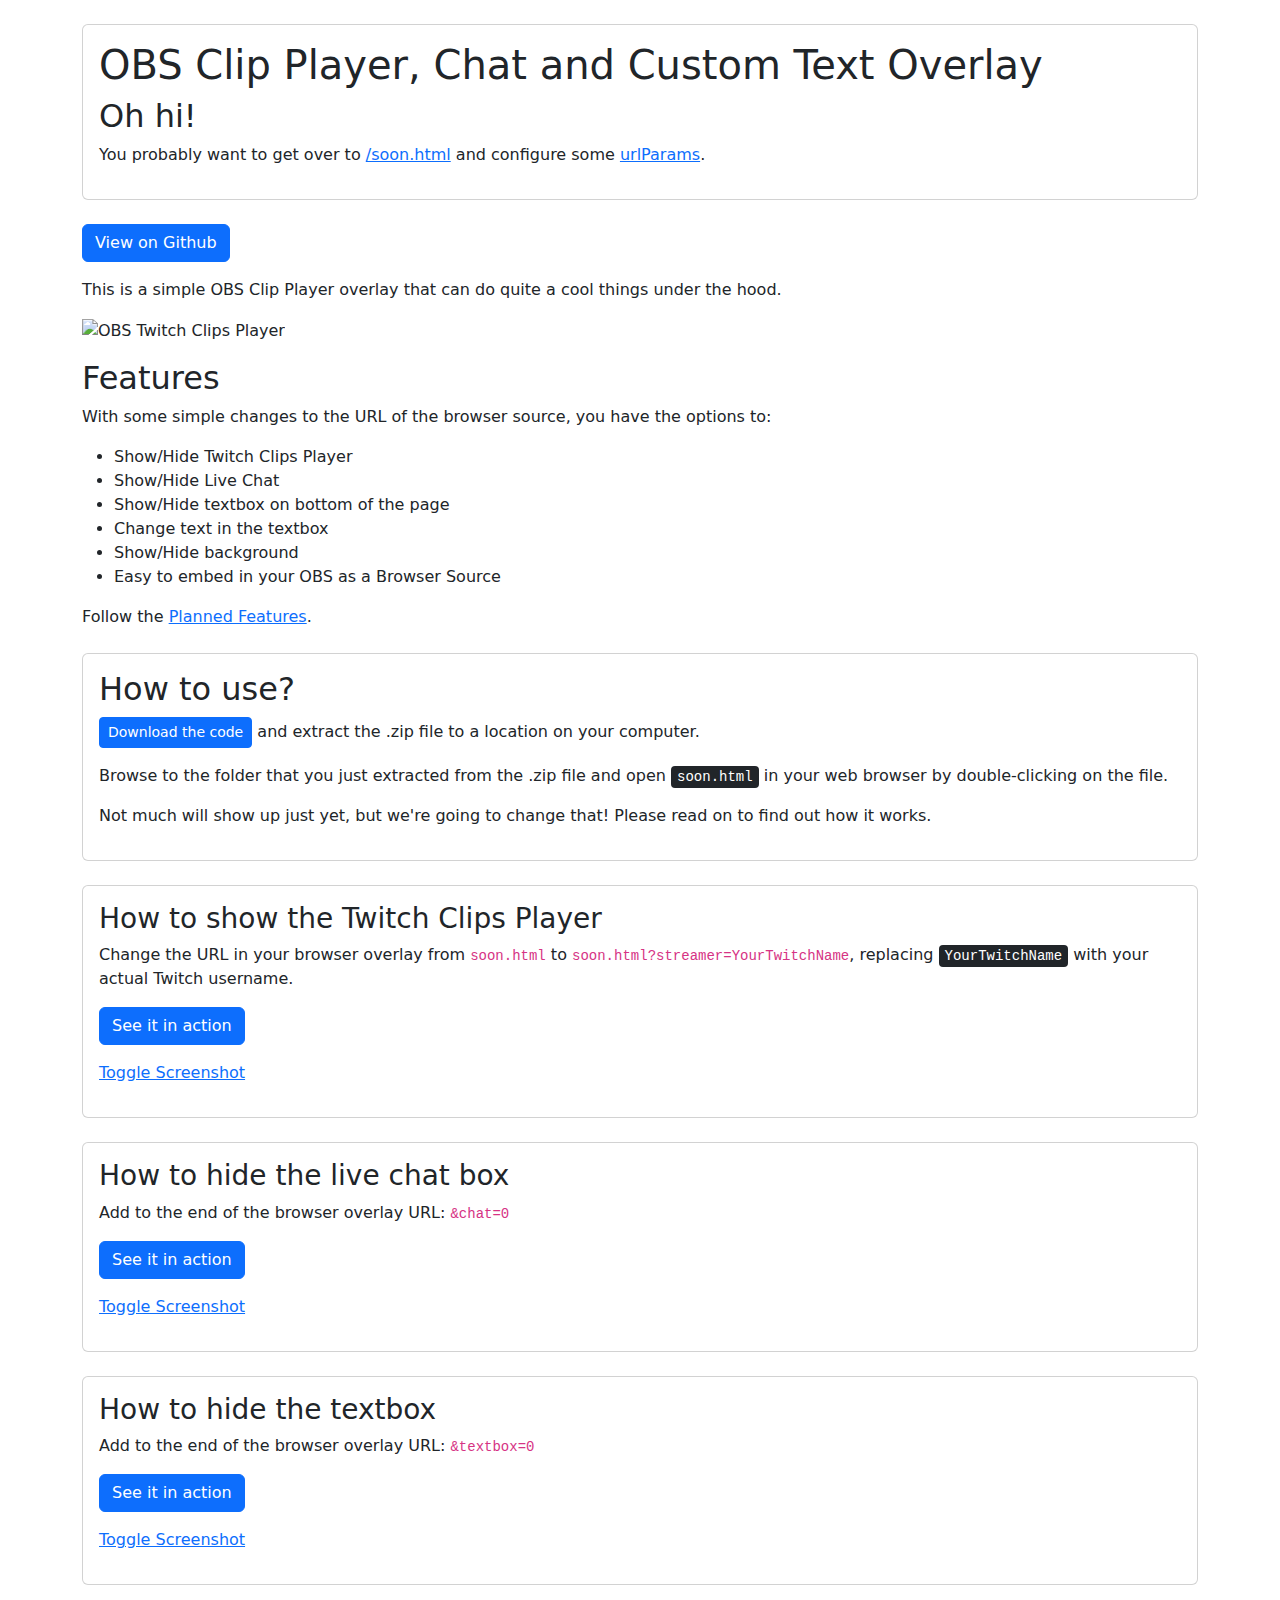
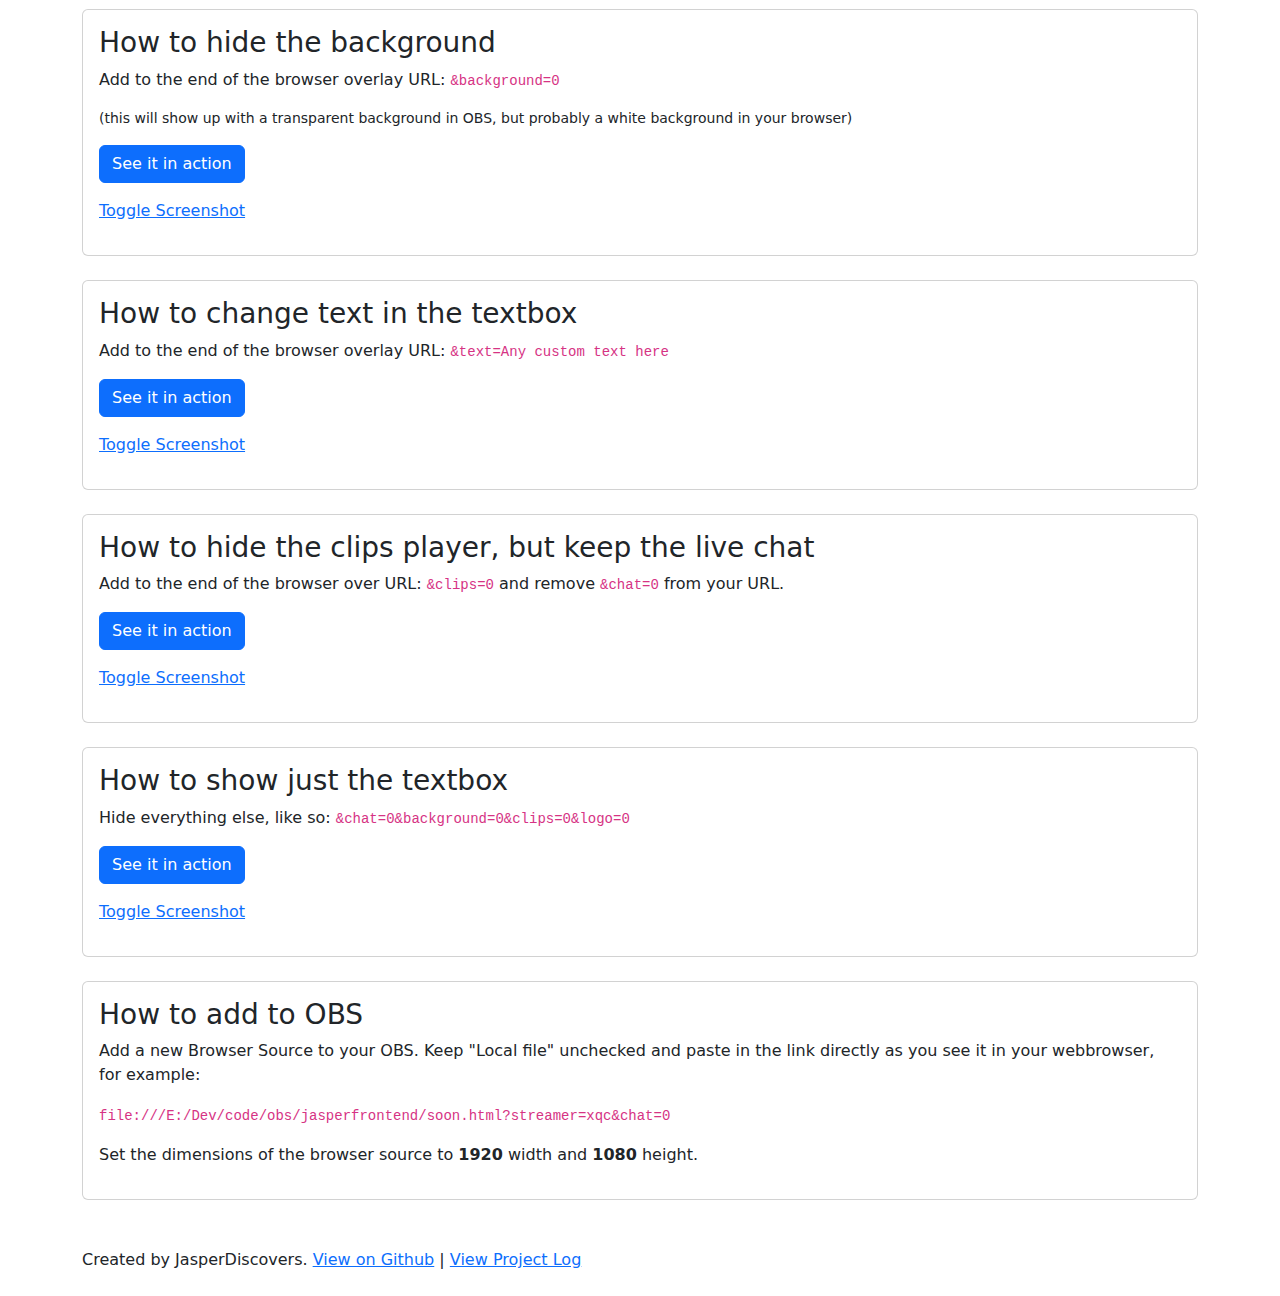
==== index.html @ 635c5636 "Cleanedup index.html, added screenshots" ====
<!DOCTYPE html>
<html lang="en">
<head>
  <meta charset="utf-8">
  <meta name="viewport" content="width=device-width, initial-scale=1">

  <title>OBS Clip Player, Chat and Custom Text Overlay - by JasperDiscovers</title>
  <link href="https://cdn.jsdelivr.net/npm/bootstrap@5.3.3/dist/css/bootstrap.min.css" rel="stylesheet" integrity="sha384-QWTKZyjpPEjISv5WaRU9OFeRpok6YctnYmDr5pNlyT2bRjXh0JMhjY6hW+ALEwIH" crossorigin="anonymous">
  <link rel="stylesheet" href="index-styles.css">
</head>
<body>
  <div class="container">
    <div class="row">
      <div class="col">
        <div class="card mt-4 mb-4">
          <div class="card-body">        
            <h1>OBS Clip Player, Chat and Custom Text Overlay</h1>
            <h2>Oh hi!</h2>
            <p>You probably want to get over to <a href="/soon.html">/soon.html</a> and configure some 
            <a href="https://github.com/jasperfrontend/jasperfrontend.github.io?tab=readme-ov-file">urlParams</a>.</p>
          </div>
        </div>
        <p><a class="btn btn-primary" href="https://github.com/jasperfrontend/jasperfrontend.github.io" target="_blank">View on Github</a></p>
        <p>This is a simple OBS Clip Player overlay that can do quite a cool things under the hood.</p>
        <p><img class="img-fluid" src="https://jasper.monster/sharex/xqc-example.png" alt="OBS Twitch Clips Player"></p>
        <h2>Features</h2>
        <p>With some simple changes to the URL of the browser source, you have the options to:</p>
        <ul>
          <li>Show/Hide Twitch Clips Player</li>
          <li>Show/Hide Live Chat</li>
          <li>Show/Hide textbox on bottom of the page</li>
          <li>Change text in the textbox</li>
          <li>Show/Hide background</li>
          <li>Easy to embed in your OBS as a Browser Source</li>
        </ul>

        <p>Follow the <a href="https://github.com/users/jasperfrontend/projects/1/views/1" target="_blank">Planned Features</a>.</p>

        <div class="card mt-4 mb-4">
          <div class="card-body">  
            <h2>How to use?</h2>
            <p><a class="btn btn-sm btn-primary" href="https://github.com/jasperfrontend/jasperfrontend.github.io/archive/refs/heads/main.zip">Download the code</a> and extract the .zip file to a location on your computer.</p>
            <p>Browse to the folder that you just extracted from the .zip file and open <kbd>soon.html</kbd> in your web browser by double-clicking on the file.</p>
            <p>Not much will show up just yet, but we're going to change that! Please read on to find out how it works.</p>
          </div>
        </div>
        <div class="card mt-4 mb-4">
          <div class="card-body"> 
            <h3>How to show the Twitch Clips Player</h3>
            <p>Change the URL in your browser overlay from <code>soon.html</code> to <code>soon.html?streamer=YourTwitchName</code>, replacing
            <kbd>YourTwitchName</kbd> with your actual Twitch username.</p>
            <p><a class="btn btn-primary" href="https://jasperfrontend.github.io/soon.html?streamer=xqc" target="_blank">See it in action</a></p>
            <p>
              <a data-bs-toggle="collapse" href="#twitch-clip-player" role="button" aria-expanded="false" aria-controls="collapseExample">
                Toggle Screenshot
              </a>
            </p>
            <div id="twitch-clip-player" class="collapse">
              <div class="card card-body">
                <p><img class="img-fluid" src="https://jasper.monster/sharex/firefox_NbZIabhvBJ.jpg" alt="The Twitch Clip Player in action"></p>
              </div>
            </div>
          </div>
        </div>
        <div class="card mt-4 mb-4">
          <div class="card-body"> 
            <h3>How to hide the live chat box</h3>
            <p>Add to the end of the browser overlay URL: <code>&amp;chat=0</code></p>
            <p><a class="btn btn-primary" href="https://jasperfrontend.github.io/soon.html?streamer=xqc&chat=0" target="_blank">See it in action</a></p>
            <p>
              <a data-bs-toggle="collapse" href="#hide-chat-box" role="button" aria-expanded="false" aria-controls="collapseExample">
                Toggle Screenshot
              </a>
            </p>
            <div id="hide-chat-box" class="collapse">
              <div class="card card-body">
                <p><img class="img-fluid" src="https://jasper.monster/sharex/firefox_gu0alQ0i31.jpg" alt="Hide the chatbox"></p>
              </div>
            </div>
          </div>
        </div>
        <div class="card mt-4 mb-4">
          <div class="card-body"> 
            <h3>How to hide the textbox</h3>
            <p>Add to the end of the browser overlay URL: <code>&amp;textbox=0</code></p>
            <p><a class="btn btn-primary" href="https://jasperfrontend.github.io/soon.html?streamer=xqc&chat=0&textbox=0" target="_blank">See it in action</a></p>
            <p>
              <a data-bs-toggle="collapse" href="#hide-text-box" role="button" aria-expanded="false" aria-controls="collapseExample">
                Toggle Screenshot
              </a>
            </p>
            <div id="hide-text-box" class="collapse">
              <div class="card card-body">
                <p><img class="img-fluid" src="https://jasper.monster/sharex/firefox_IaU9KpGUqb.jpg" alt="Hide the textbox"></p>
              </div>
            </div>
          </div>
        </div>
        <div class="card mt-4 mb-4">
          <div class="card-body"> 
            <h3>How to hide the background</h3>
            <p>Add to the end of the browser overlay URL: <code>&amp;background=0</code></p>
            <p class="small">(this will show up with a transparent background in OBS, but probably a white background in your browser)</p>
            <p><a class="btn btn-primary" href="https://jasperfrontend.github.io/soon.html?streamer=xqc&chat=0&background=0" target="_blank">See it in action</a></p>
            <p>
              <a data-bs-toggle="collapse" href="#hide-background" role="button" aria-expanded="false" aria-controls="collapseExample">
                Toggle Screenshot
              </a>
            </p>
            <div id="hide-background" class="collapse">
              <div class="card card-body">
                <p><img class="img-fluid" src="https://jasper.monster/sharex/firefox_jpFTo90CGY.png" alt="Hide the background"></p>
              </div>
            </div>
          </div>
        </div>
        <div class="card mt-4 mb-4">
          <div class="card-body"> 
            <h3>How to change text in the textbox</h3>
            <p>Add to the end of the browser overlay URL: <code>&amp;text=Any custom text here</code></p>
            <p><a class="btn btn-primary" href="https://jasperfrontend.github.io/soon.html?streamer=xqc&chat=0&background=0&text=Any%20custom%20text%20here" target="_blank">See it in action</a></p>
            <p>
              <a data-bs-toggle="collapse" href="#change-text" role="button" aria-expanded="false" aria-controls="collapseExample">
                Toggle Screenshot
              </a>
            </p>
            <div id="change-text" class="collapse">
              <div class="card card-body">
                <p><img class="img-fluid" src="https://jasper.monster/sharex/firefox_qvX6eya1G7.jpg" alt="Change textbox text"></p>
              </div>
            </div>
          </div>
        </div>
        <div class="card mt-4 mb-4">
          <div class="card-body"> 
            <h3>How to hide the clips player, but keep the live chat</h3>
            <p>Add to the end of the browser over URL: <code>&amp;clips=0</code> and remove <code>&amp;chat=0</code> from your URL.</p>
            <p><a class="btn btn-primary" href="https://jasperfrontend.github.io/soon.html?streamer=xqc&background=0&clips=0" target="_blank">See it in action</a></p>
            <p>
              <a data-bs-toggle="collapse" href="#hide-player-keep-chat" role="button" aria-expanded="false" aria-controls="collapseExample">
                Toggle Screenshot
              </a>
            </p>
            <div id="hide-player-keep-chat" class="collapse">
              <div class="card card-body">
                <p><img class="img-fluid" src="https://jasper.monster/sharex/firefox_54QxC7RYII.png" alt="Hide player, keep chat on screen"></p>
              </div>
            </div>
            
          </div>
        </div>
        <div class="card mt-4 mb-4">
          <div class="card-body"> 
            <h3>How to show just the textbox</h3>
            <p>Hide everything else, like so: <code>&amp;chat=0&amp;background=0&amp;clips=0&amp;logo=0</code></p>
            <p><a class="btn btn-primary" href="https://jasperfrontend.github.io/soon.html?background=0&clips=0&chat=0" target="_blank">See it in action</a></p>
            <p>
              <a data-bs-toggle="collapse" href="#show-just-textbox" role="button" aria-expanded="false" aria-controls="collapseExample">
                Toggle Screenshot
              </a>
            </p>
            <div id="show-just-textbox" class="collapse">
              <div class="card card-body">
                <p><img class="img-fluid" src="https://jasper.monster/sharex/firefox_xHFO5imJc4.png" alt="Show just the textbox"></p>
              </div>
            </div>
            
          </div>
        </div>
        <div class="card mt-4 mb-4">
          <div class="card-body"> 
            <h3>How to add to OBS</h3>
            <p>Add a new Browser Source to your OBS. Keep "Local file" unchecked and paste in the link directly as you see it in your webbrowser, for example:</p>
            <p><code>file:///E:/Dev/code/obs/jasperfrontend/soon.html?streamer=xqc&chat=0</code></p>
            <p>Set the dimensions of the browser source to <strong>1920</strong> width and <strong>1080</strong> height.</p>
          </div>
        </div>
      </div>
    </div>
    <div class="row">
      <div class="col">
        <footer class="mt-4 mb-4">Created by JasperDiscovers. <a href="https://github.com/jasperfrontend/jasperfrontend.github.io" target="_blank">View on Github</a> | <a href="https://github.com/users/jasperfrontend/projects/1/views/1" target="_blank">View Project Log</a></footer>
      </div>
    </div>
  </div>
  <script src="https://cdn.jsdelivr.net/npm/bootstrap@5.3.3/dist/js/bootstrap.bundle.min.js" integrity="sha384-YvpcrYf0tY3lHB60NNkmXc5s9fDVZLESaAA55NDzOxhy9GkcIdslK1eN7N6jIeHz" crossorigin="anonymous"></script>
</body>
</html>
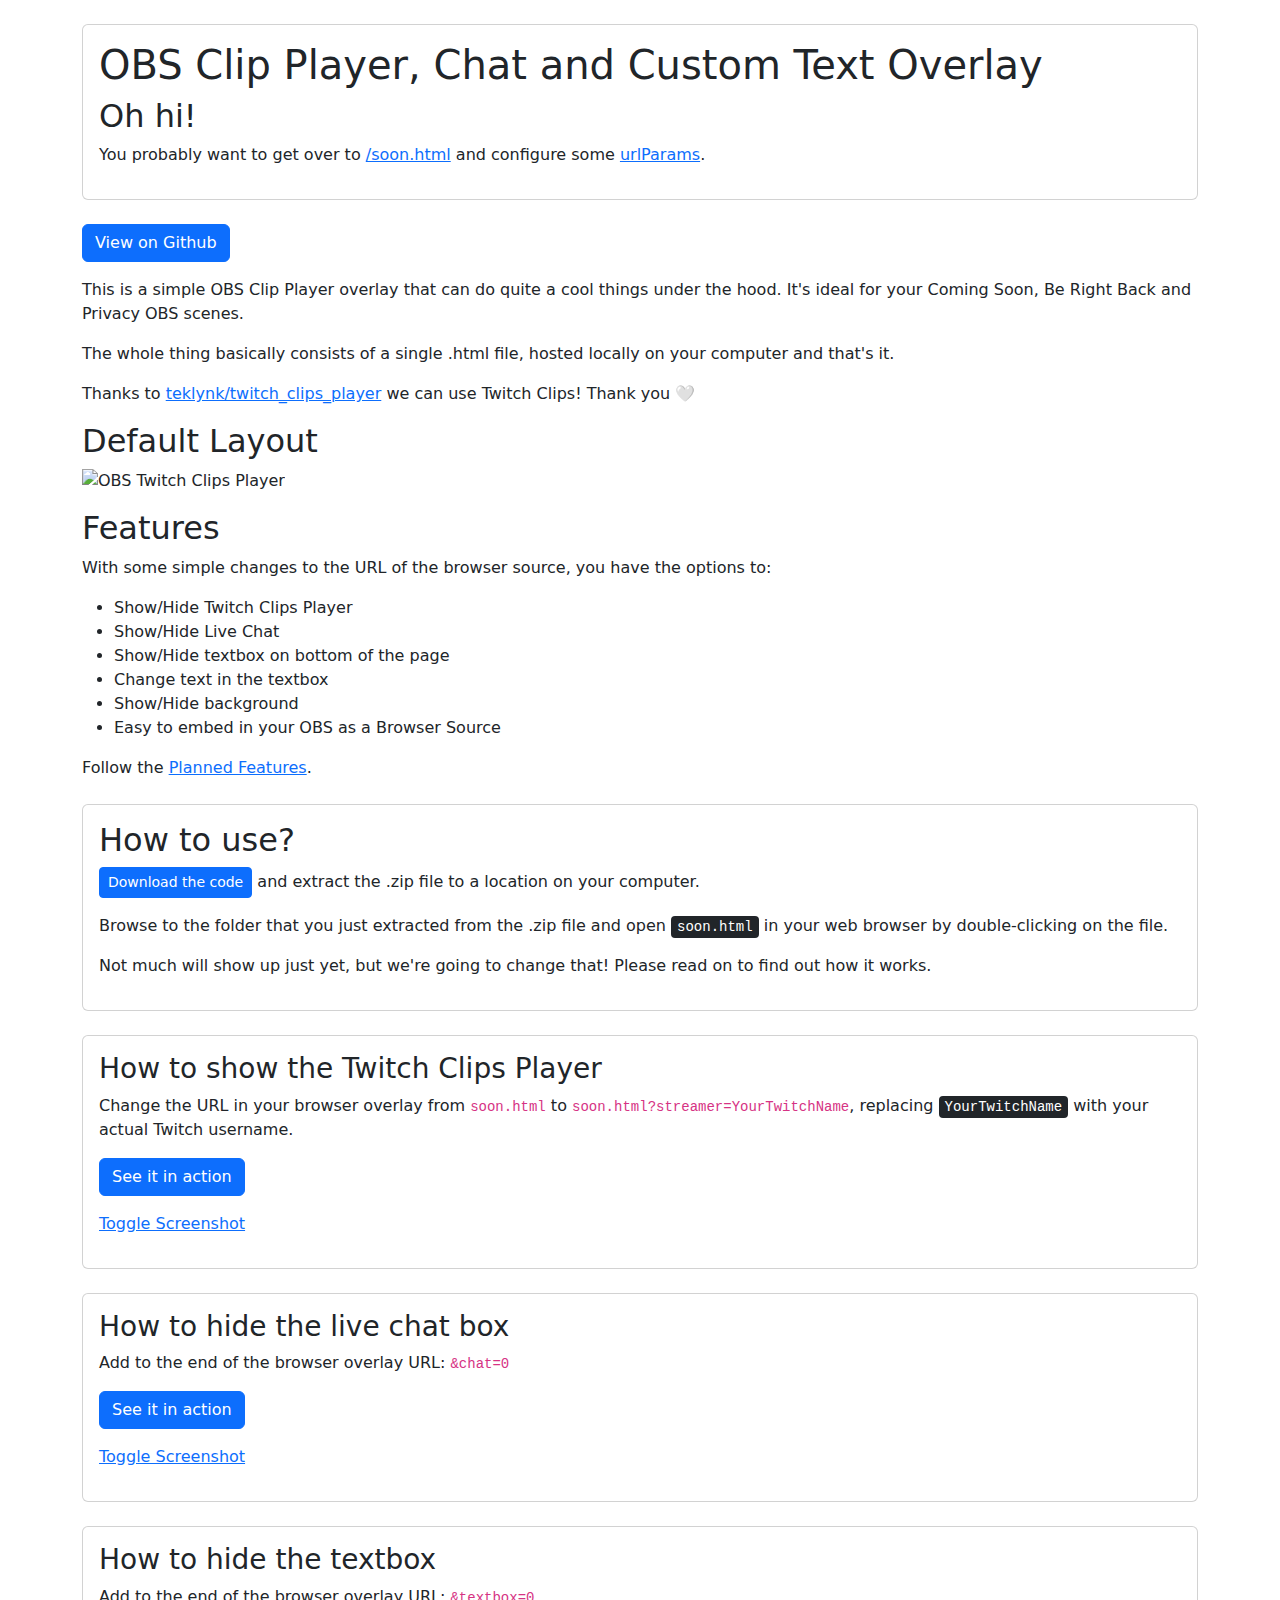
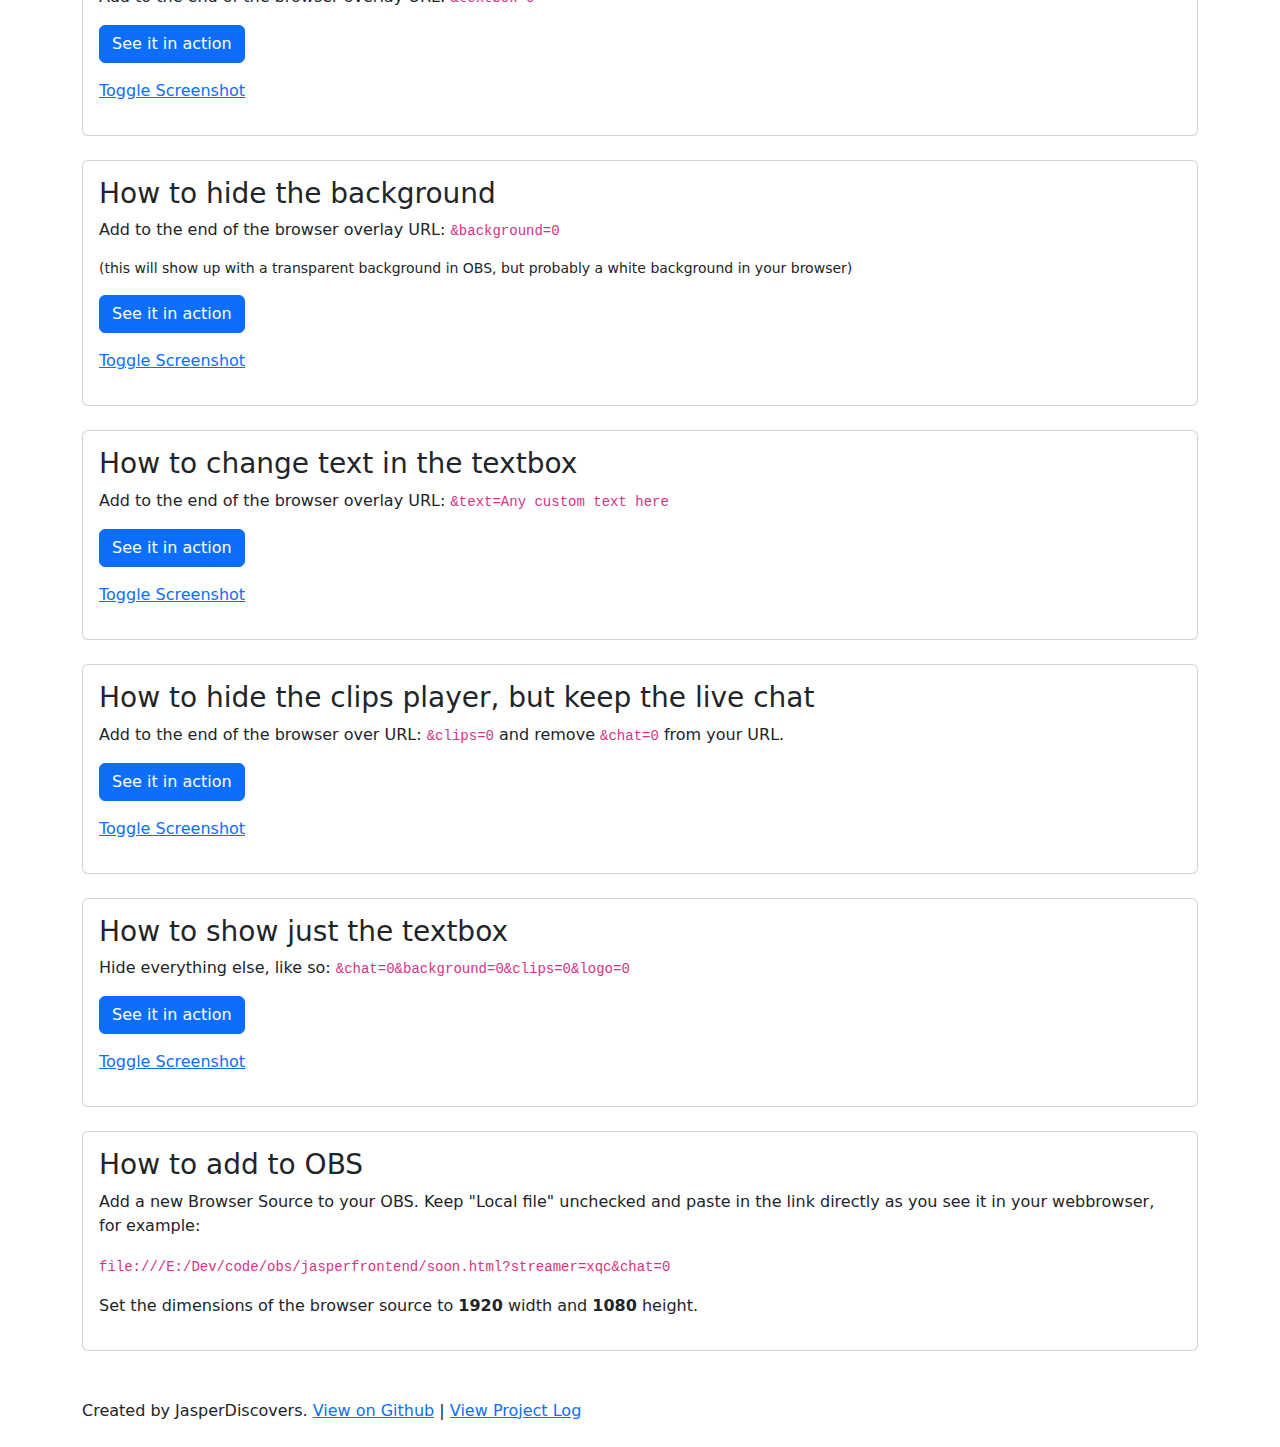
==== commit a6e13843: "Added more explanation to index.html and credited teklynk" ====
--- a/index.html
+++ b/index.html
@@ -21,7 +21,10 @@
           </div>
         </div>
         <p><a class="btn btn-primary" href="https://github.com/jasperfrontend/jasperfrontend.github.io" target="_blank">View on Github</a></p>
-        <p>This is a simple OBS Clip Player overlay that can do quite a cool things under the hood.</p>
+        <p>This is a simple OBS Clip Player overlay that can do quite a cool things under the hood. It's ideal for your Coming Soon, Be Right Back and Privacy OBS scenes. </p>
+        <p>The whole thing basically consists of a single .html file, hosted locally on your computer and that's it.</p>
+        <p>Thanks to <a href="https://github.com/teklynk/twitch_clips_player" target="_blank">teklynk/twitch_clips_player</a> we can use Twitch Clips! Thank you 🤍</p>
+        <h2>Default Layout</h2>
         <p><img class="img-fluid" src="https://jasper.monster/sharex/xqc-example.png" alt="OBS Twitch Clips Player"></p>
         <h2>Features</h2>
         <p>With some simple changes to the URL of the browser source, you have the options to:</p>
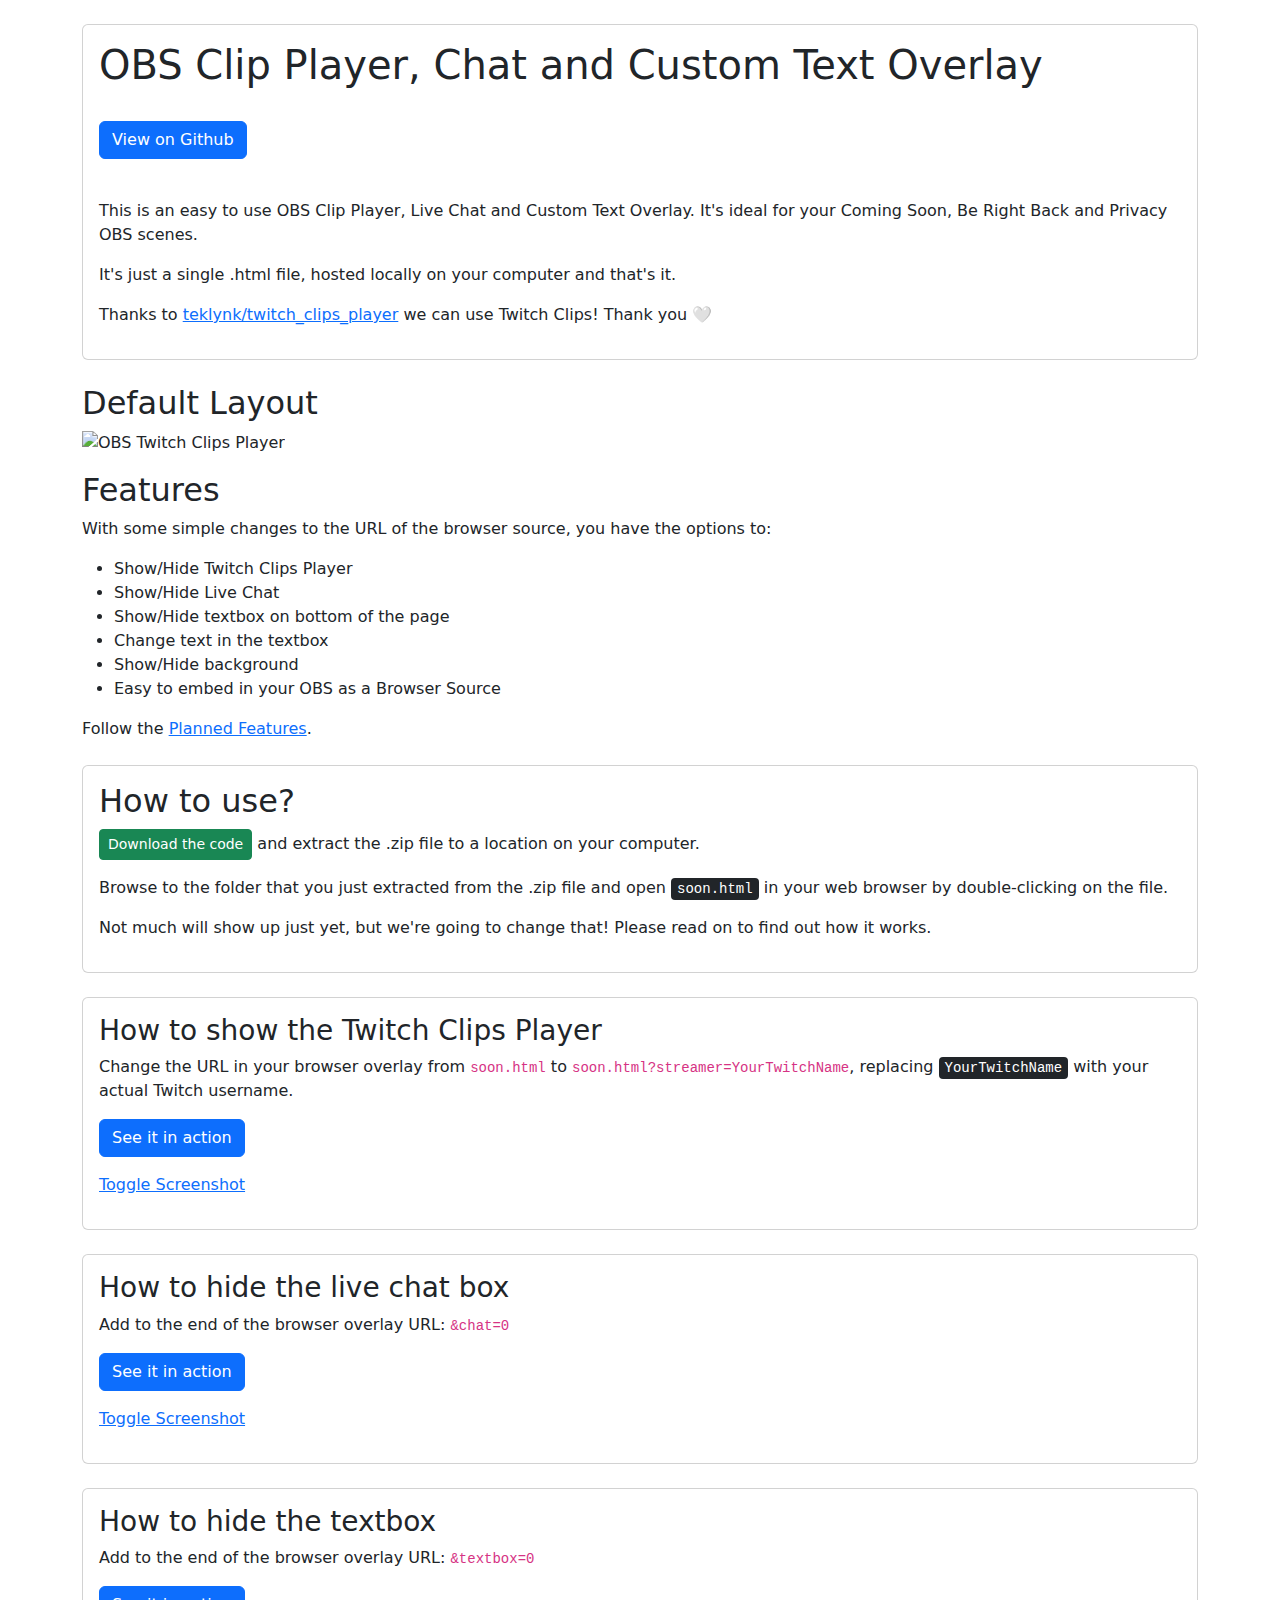
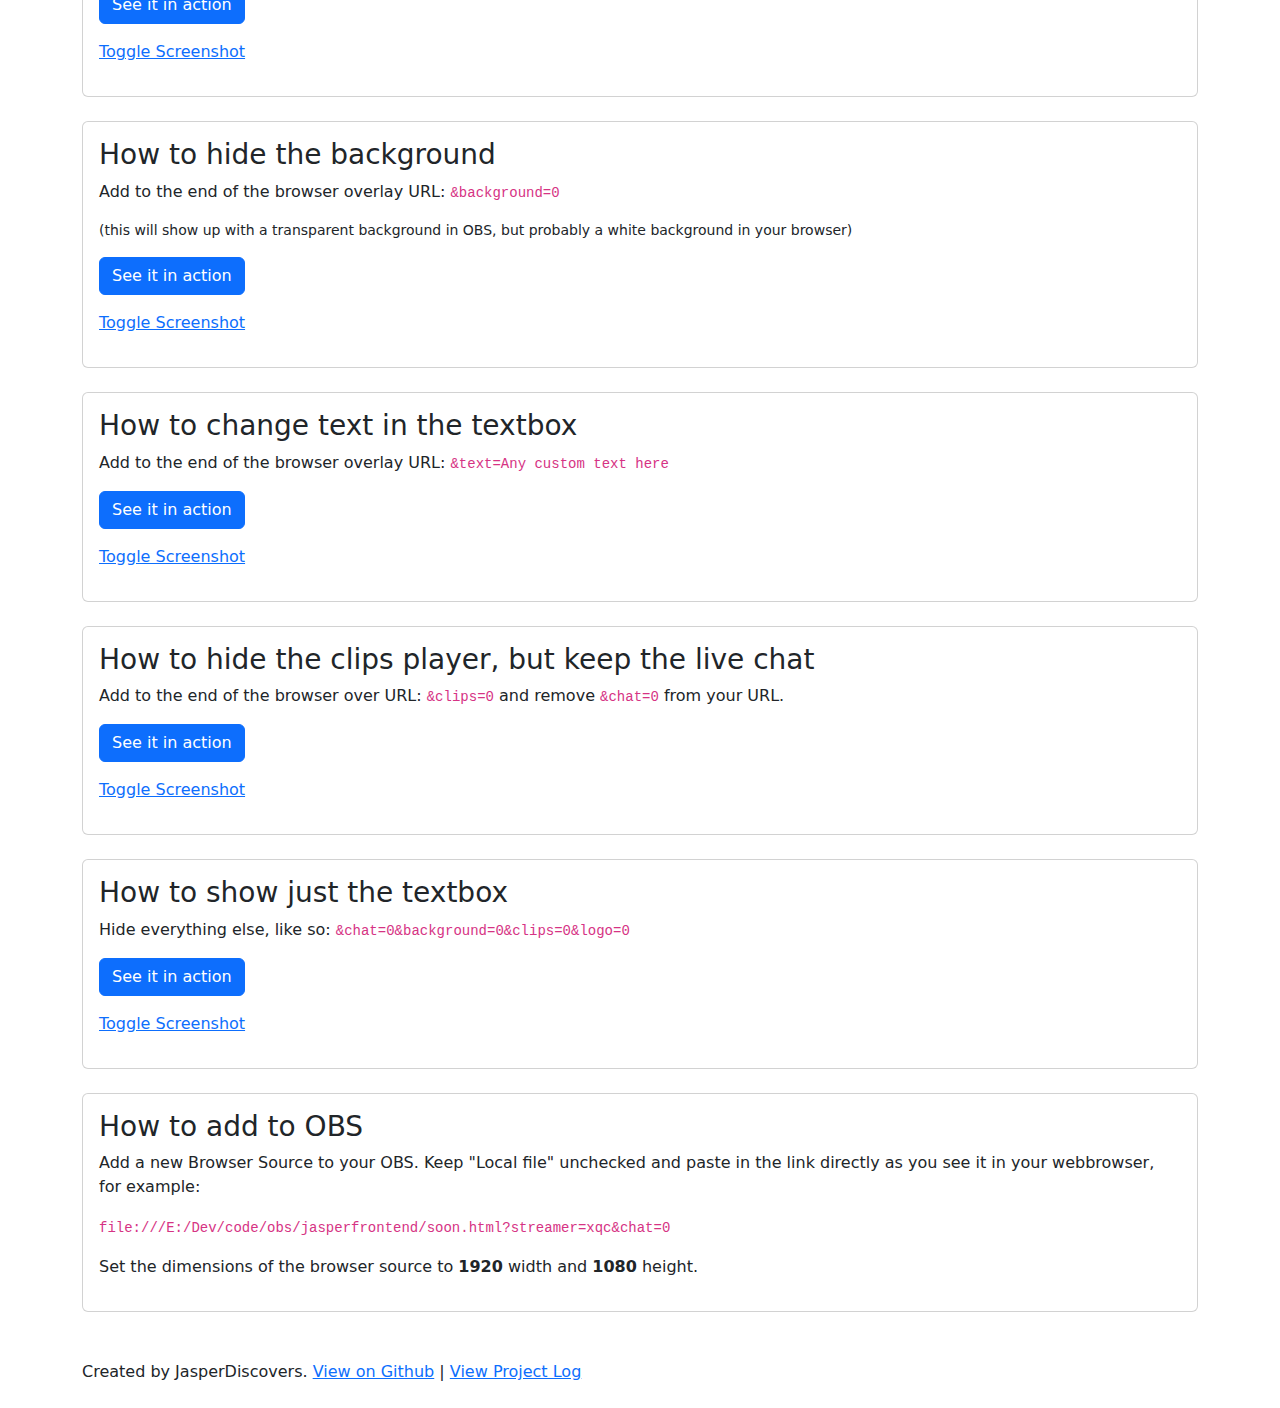
==== commit cc42b318: "Added more to index.html" ====
--- a/index.html
+++ b/index.html
@@ -15,15 +15,12 @@
         <div class="card mt-4 mb-4">
           <div class="card-body">        
             <h1>OBS Clip Player, Chat and Custom Text Overlay</h1>
-            <h2>Oh hi!</h2>
-            <p>You probably want to get over to <a href="/soon.html">/soon.html</a> and configure some 
-            <a href="https://github.com/jasperfrontend/jasperfrontend.github.io?tab=readme-ov-file">urlParams</a>.</p>
+            <p><a class="btn mt-4 mb-4 btn-primary" href="https://github.com/jasperfrontend/jasperfrontend.github.io" target="_blank">View on Github</a></p>
+            <p>This is an easy to use OBS Clip Player, Live Chat and Custom Text Overlay. It's ideal for your Coming Soon, Be Right Back and Privacy OBS scenes. </p>
+            <p>It's just a single .html file, hosted locally on your computer and that's it.</p>
+            <p>Thanks to <a href="https://github.com/teklynk/twitch_clips_player" target="_blank">teklynk/twitch_clips_player</a> we can use Twitch Clips! Thank you 🤍</p>    
           </div>
         </div>
-        <p><a class="btn btn-primary" href="https://github.com/jasperfrontend/jasperfrontend.github.io" target="_blank">View on Github</a></p>
-        <p>This is a simple OBS Clip Player overlay that can do quite a cool things under the hood. It's ideal for your Coming Soon, Be Right Back and Privacy OBS scenes. </p>
-        <p>The whole thing basically consists of a single .html file, hosted locally on your computer and that's it.</p>
-        <p>Thanks to <a href="https://github.com/teklynk/twitch_clips_player" target="_blank">teklynk/twitch_clips_player</a> we can use Twitch Clips! Thank you 🤍</p>
         <h2>Default Layout</h2>
         <p><img class="img-fluid" src="https://jasper.monster/sharex/xqc-example.png" alt="OBS Twitch Clips Player"></p>
         <h2>Features</h2>
@@ -42,7 +39,7 @@
         <div class="card mt-4 mb-4">
           <div class="card-body">  
             <h2>How to use?</h2>
-            <p><a class="btn btn-sm btn-primary" href="https://github.com/jasperfrontend/jasperfrontend.github.io/archive/refs/heads/main.zip">Download the code</a> and extract the .zip file to a location on your computer.</p>
+            <p><a class="btn btn-sm btn-success" href="https://github.com/jasperfrontend/jasperfrontend.github.io/archive/refs/heads/main.zip">Download the code</a> and extract the .zip file to a location on your computer.</p>
             <p>Browse to the folder that you just extracted from the .zip file and open <kbd>soon.html</kbd> in your web browser by double-clicking on the file.</p>
             <p>Not much will show up just yet, but we're going to change that! Please read on to find out how it works.</p>
           </div>
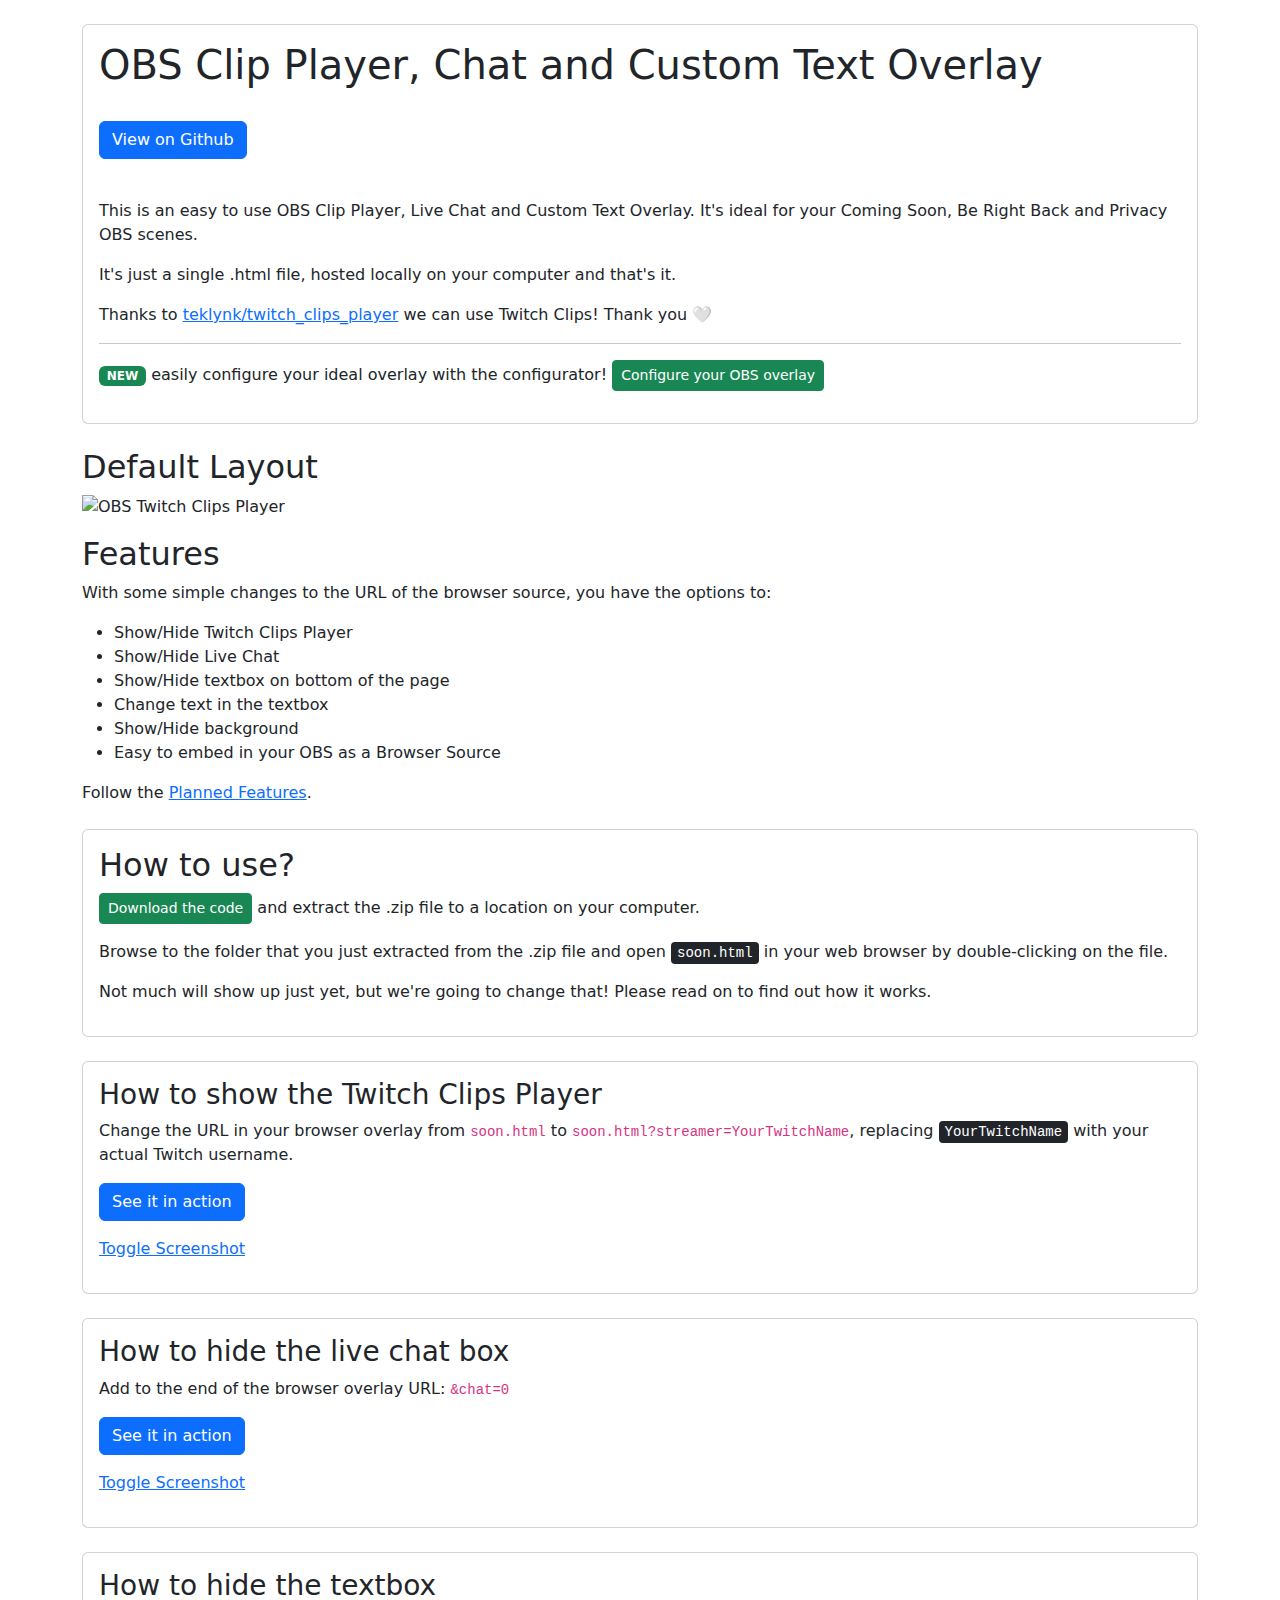
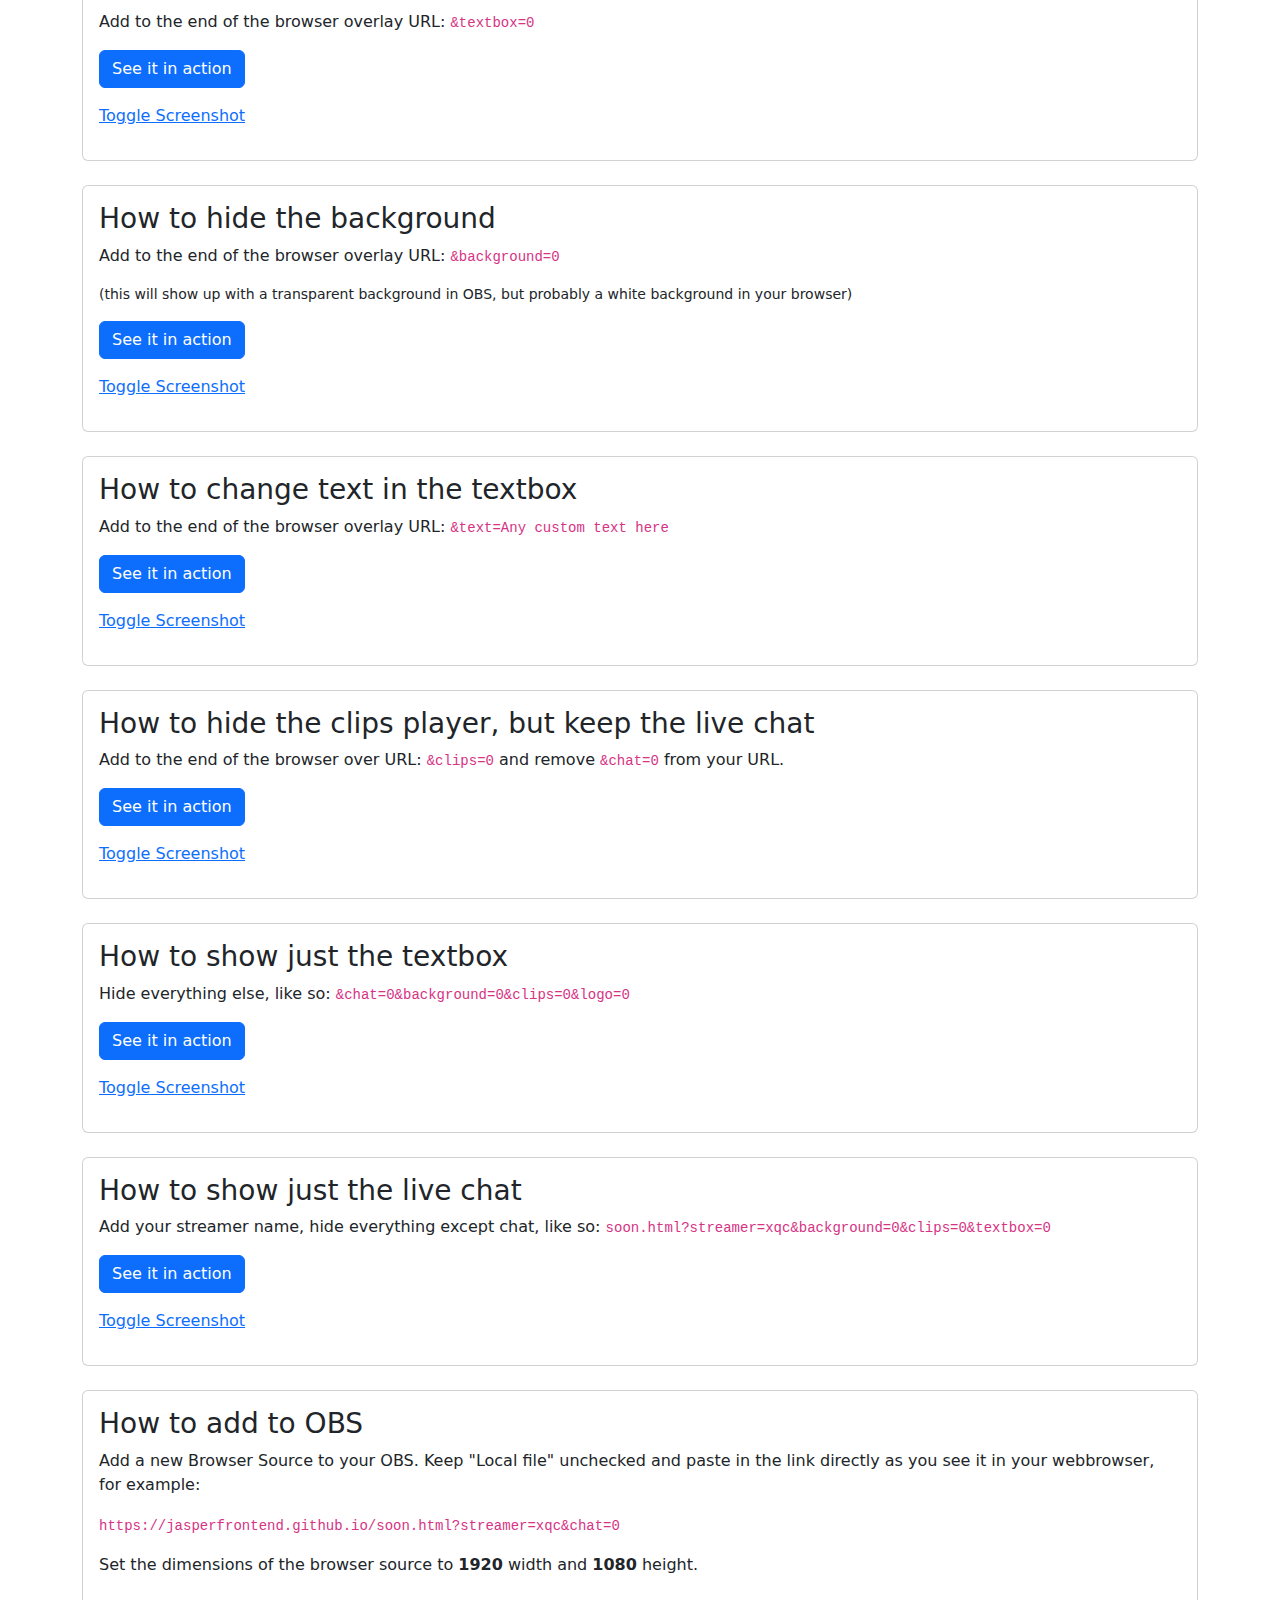
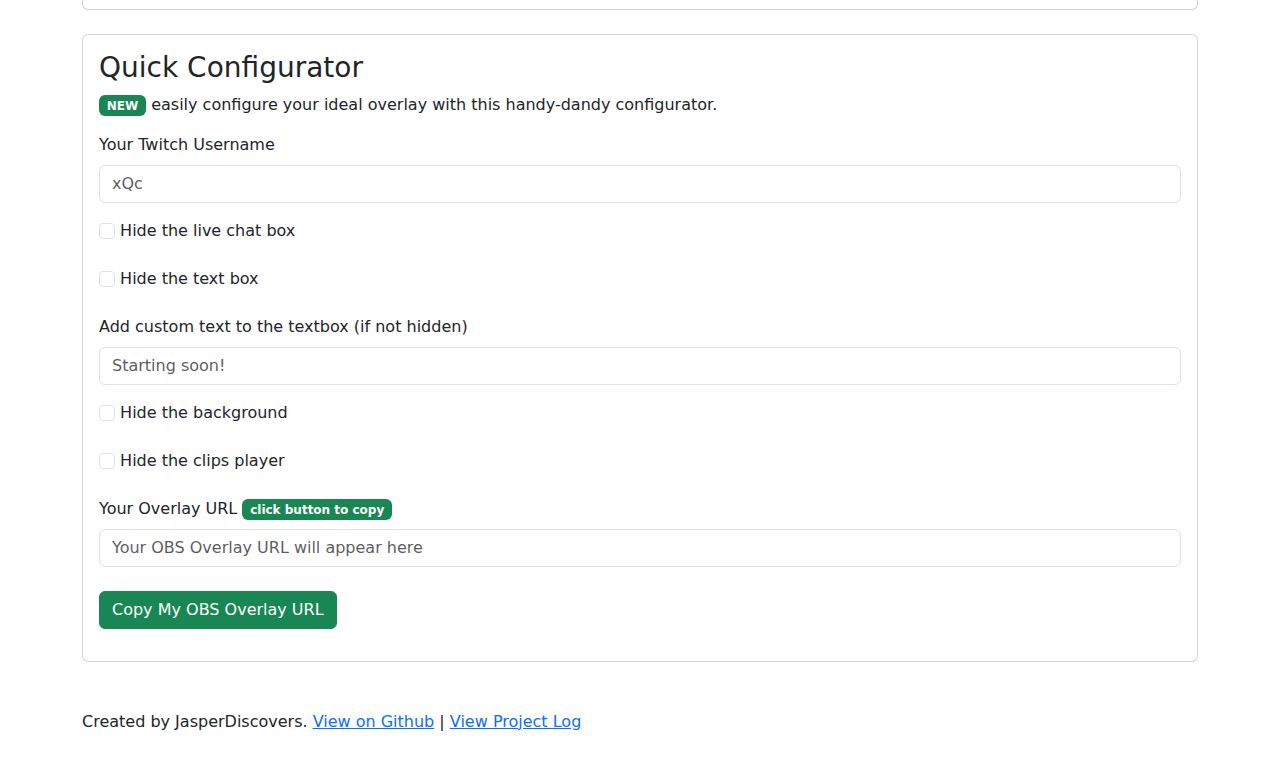
==== commit ac2f81f3: "Added a Configurator" ====
--- a/index.html
+++ b/index.html
@@ -19,6 +19,8 @@
             <p>This is an easy to use OBS Clip Player, Live Chat and Custom Text Overlay. It's ideal for your Coming Soon, Be Right Back and Privacy OBS scenes. </p>
             <p>It's just a single .html file, hosted locally on your computer and that's it.</p>
             <p>Thanks to <a href="https://github.com/teklynk/twitch_clips_player" target="_blank">teklynk/twitch_clips_player</a> we can use Twitch Clips! Thank you 🤍</p>    
+            <hr>
+            <p><span class="badge bg-success">NEW</span> easily configure your ideal overlay with the configurator! <a class="btn btn-sm btn-success" href="#configurator">Configure your OBS overlay</a></p>
           </div>
         </div>
         <h2>Default Layout</h2>
@@ -164,19 +166,81 @@
                 <p><img class="img-fluid" src="https://jasper.monster/sharex/firefox_xHFO5imJc4.png" alt="Show just the textbox"></p>
               </div>
             </div>
-            
-          </div>
-        </div>
+          </div>
+        </div>
+        <div class="card mt-4 mb-4">
+          <div class="card-body"> 
+            <h3>How to show just the live chat</h3>
+            <p>Add your streamer name, hide everything except chat, like so: <code>soon.html?streamer=xqc&amp;background=0&amp;clips=0&amp;textbox=0</code></p>
+            <p><a class="btn btn-primary" href="https://jasperfrontend.github.io/soon.html?streamer=xqc&background=0&clips=0&textbox=0" target="_blank">See it in action</a></p>
+            <p>
+              <a data-bs-toggle="collapse" href="#show-just-chat" role="button" aria-expanded="false" aria-controls="collapseExample">
+                Toggle Screenshot
+              </a>
+            </p>
+            <div id="show-just-chat" class="collapse">
+              <div class="card card-body">
+                <p><img class="img-fluid" src="https://jasper.monster/sharex/firefox_j7JZ4mnRM8.png" alt="Show just chat"></p>
+              </div>
+            </div>
+          </div>
+        </div>
+        
         <div class="card mt-4 mb-4">
           <div class="card-body"> 
             <h3>How to add to OBS</h3>
             <p>Add a new Browser Source to your OBS. Keep "Local file" unchecked and paste in the link directly as you see it in your webbrowser, for example:</p>
-            <p><code>file:///E:/Dev/code/obs/jasperfrontend/soon.html?streamer=xqc&chat=0</code></p>
+            <p><code>https://jasperfrontend.github.io/soon.html?streamer=xqc&chat=0</code></p>
             <p>Set the dimensions of the browser source to <strong>1920</strong> width and <strong>1080</strong> height.</p>
           </div>
         </div>
+        <div class="card mt-4 mb-4" id="configurator">
+          <div class="card-body"> 
+            <h3>Quick Configurator</h3>
+            <p><span class="badge bg-success">NEW</span> easily configure your ideal overlay with this handy-dandy configurator.</p>
+            <form id="configuratorform">
+              <div class="mb-3">
+                <label for="streamer" class="form-label">Your Twitch Username</label>
+                <input type="text" class="form-control" id="streamer" placeholder="xQc">
+              </div>
+              <!-- <div class="mb-3">
+                <input type="checkbox" class="form-check-input" id="logo">
+                <label for="logo" class="form-label form-check-label">Hide the AntiScuff logo</label>
+              </div> -->
+              <div class="mb-3">
+                <input type="checkbox" class="form-check-input" id="chat">
+                <label for="chat" class="form-label form-check-label">Hide the live chat box</label>
+              </div>
+              <div class="mb-3">
+                <input type="checkbox" class="form-check-input" id="textbox">
+                <label for="textbox" class="form-label form-check-label">Hide the text box</label>
+              </div>
+              <div class="mb-3">
+                <label for="text" class="form-label">Add custom text to the textbox (if not hidden)</label>
+                <input type="text" class="form-control" id="text" placeholder="Starting soon!">
+              </div>
+              <div class="mb-3">
+                <input type="checkbox" class="form-check-input" id="background">
+                <label for="background" class="form-label form-check-label">Hide the background</label>
+              </div>
+              <div class="mb-3">
+                <input type="checkbox" class="form-check-input" id="clips">
+                <label for="clips" class="form-label form-check-label">Hide the clips player</label>
+              </div>
+              <div class="mb-3">
+                <label for="yourOverlayUrl" class="form-label">Your Overlay URL <span class="badge bg-success">click button to copy</span></label>
+                <input type="text" class="form-control mb-4" id="yourOverlayUrl" readonly placeholder="Your OBS Overlay URL will appear here">
+
+                <button class="btn btn-success btn-block" onclick="copyToClipboard();return false;">Copy My OBS Overlay URL</button>
+              </div>
+            </form>
+          </div>
+        </div>
+        
       </div>
+
     </div>
+
     <div class="row">
       <div class="col">
         <footer class="mt-4 mb-4">Created by JasperDiscovers. <a href="https://github.com/jasperfrontend/jasperfrontend.github.io" target="_blank">View on Github</a> | <a href="https://github.com/users/jasperfrontend/projects/1/views/1" target="_blank">View Project Log</a></footer>
@@ -184,5 +248,60 @@
     </div>
   </div>
   <script src="https://cdn.jsdelivr.net/npm/bootstrap@5.3.3/dist/js/bootstrap.bundle.min.js" integrity="sha384-YvpcrYf0tY3lHB60NNkmXc5s9fDVZLESaAA55NDzOxhy9GkcIdslK1eN7N6jIeHz" crossorigin="anonymous"></script>
+  <script>
+    
+    function copyToClipboard() {
+      let textBox = document.getElementById("yourOverlayUrl");
+      textBox.select();
+      document.execCommand("copy");
+      alert("Copied! Now paste this in a new Browser Source in your OBS.\nWidth: 1920\nHeight: 1080")
+    }
+
+    function updateUrl() {
+      const checkedBoxes = document.querySelectorAll('input[type="checkbox"]:checked');
+      const streamerName  = document.getElementById('streamer').value;
+      const textInput = document.getElementById('text').value;
+      const urlLink = document.getElementById('yourOverlayUrl');
+
+      let url = 'https://jasperfrontend.github.io/soon.html';
+
+      // if (streamerName !== '') {
+      //   url += `&streamer=${streamerName}`;
+      // }
+
+      // if (textInput !== '') {
+      //   url += `&text=${textInput}`;
+      // }
+
+      // // Verplaats de ? naar de juiste positie
+      // if (url.indexOf('?') !== -1) {
+      //   const parts = url.split('?');
+      //   url = parts[0] + '?' + parts[1];
+      // }
+
+
+      if (streamerName !== '') {
+        url += `?streamer=${streamerName}`;
+      }
+
+      for (const box of checkedBoxes) {
+        url += `&${box.id}=0`;
+      }
+
+      if (textInput !== '') {
+        url += `&text=${textInput}`;
+      }
+
+      urlLink.value = url;
+    }
+
+    document.querySelectorAll('input[type="checkbox"]').forEach(box => {
+      box.addEventListener('change', updateUrl);
+    });
+
+    document.getElementById('streamer').addEventListener('change', updateUrl);
+    document.getElementById('text').addEventListener('change', updateUrl);
+
+  </script>
 </body>
 </html>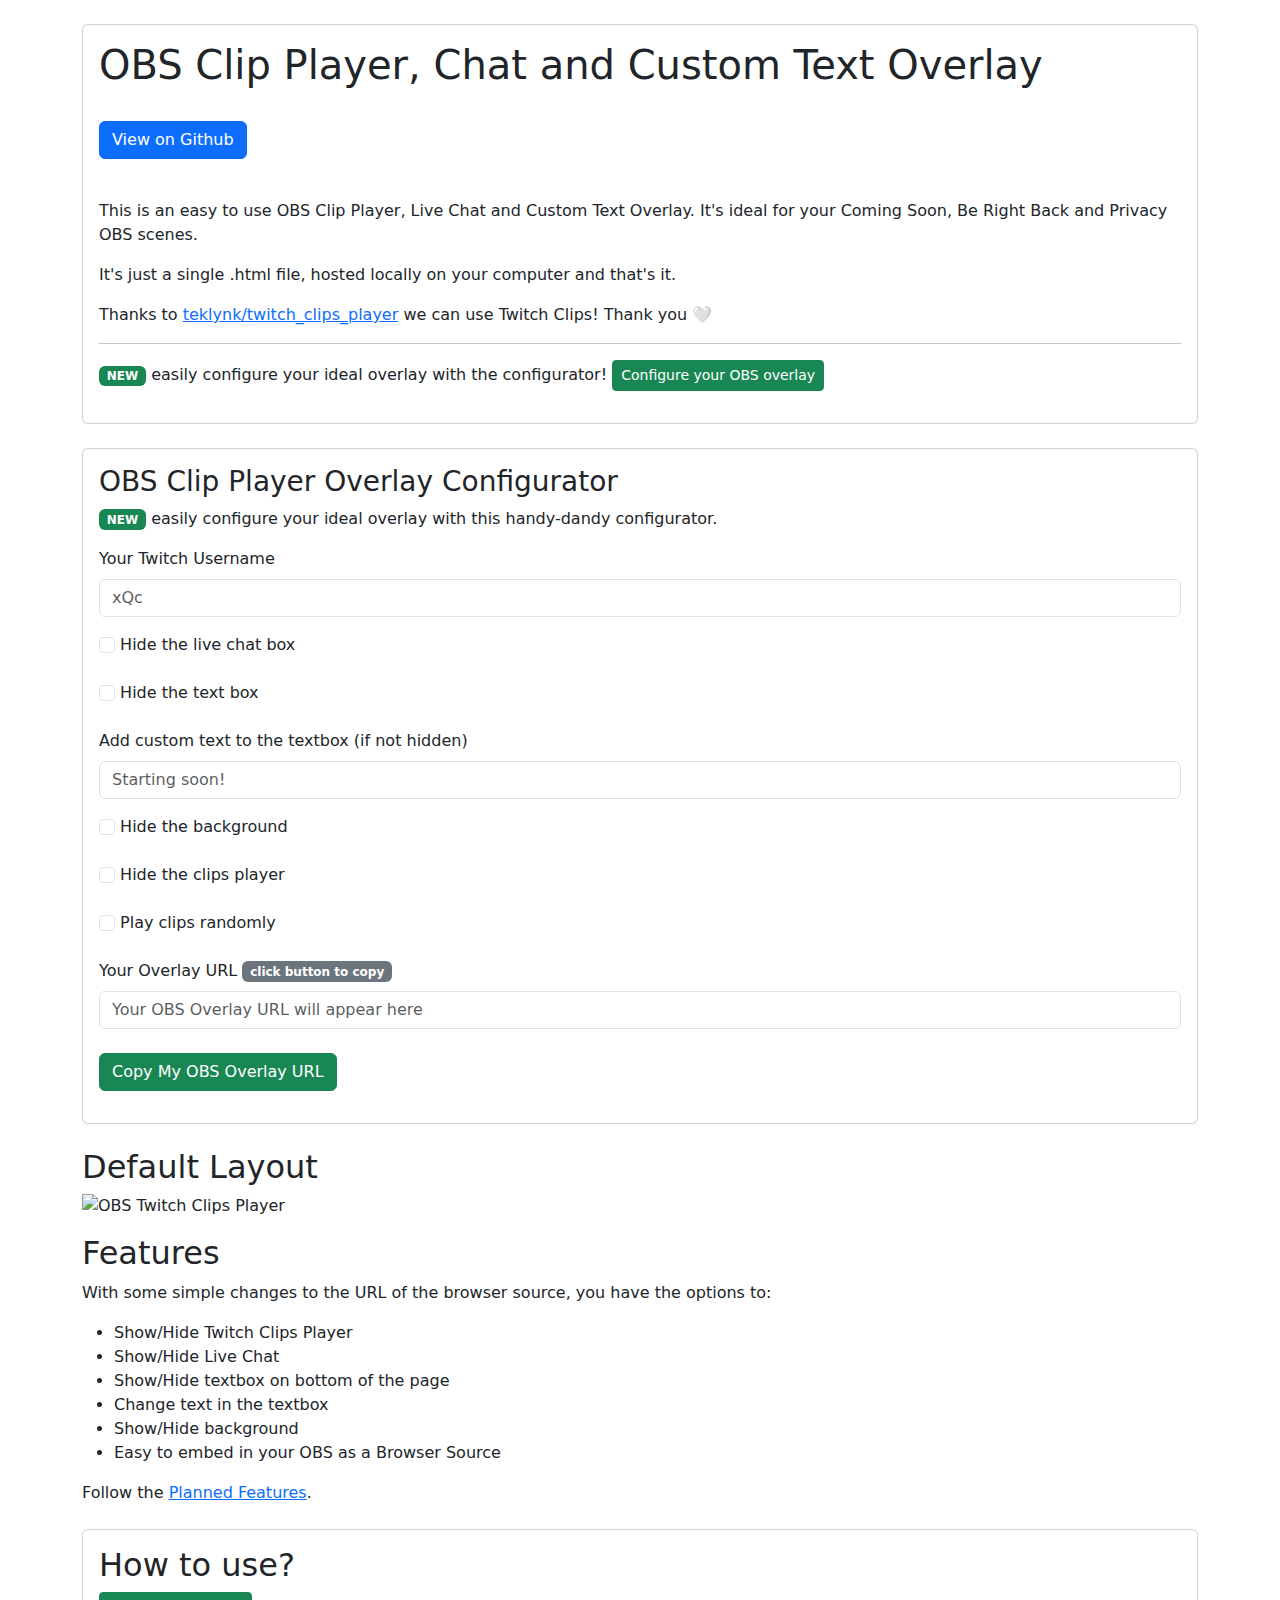
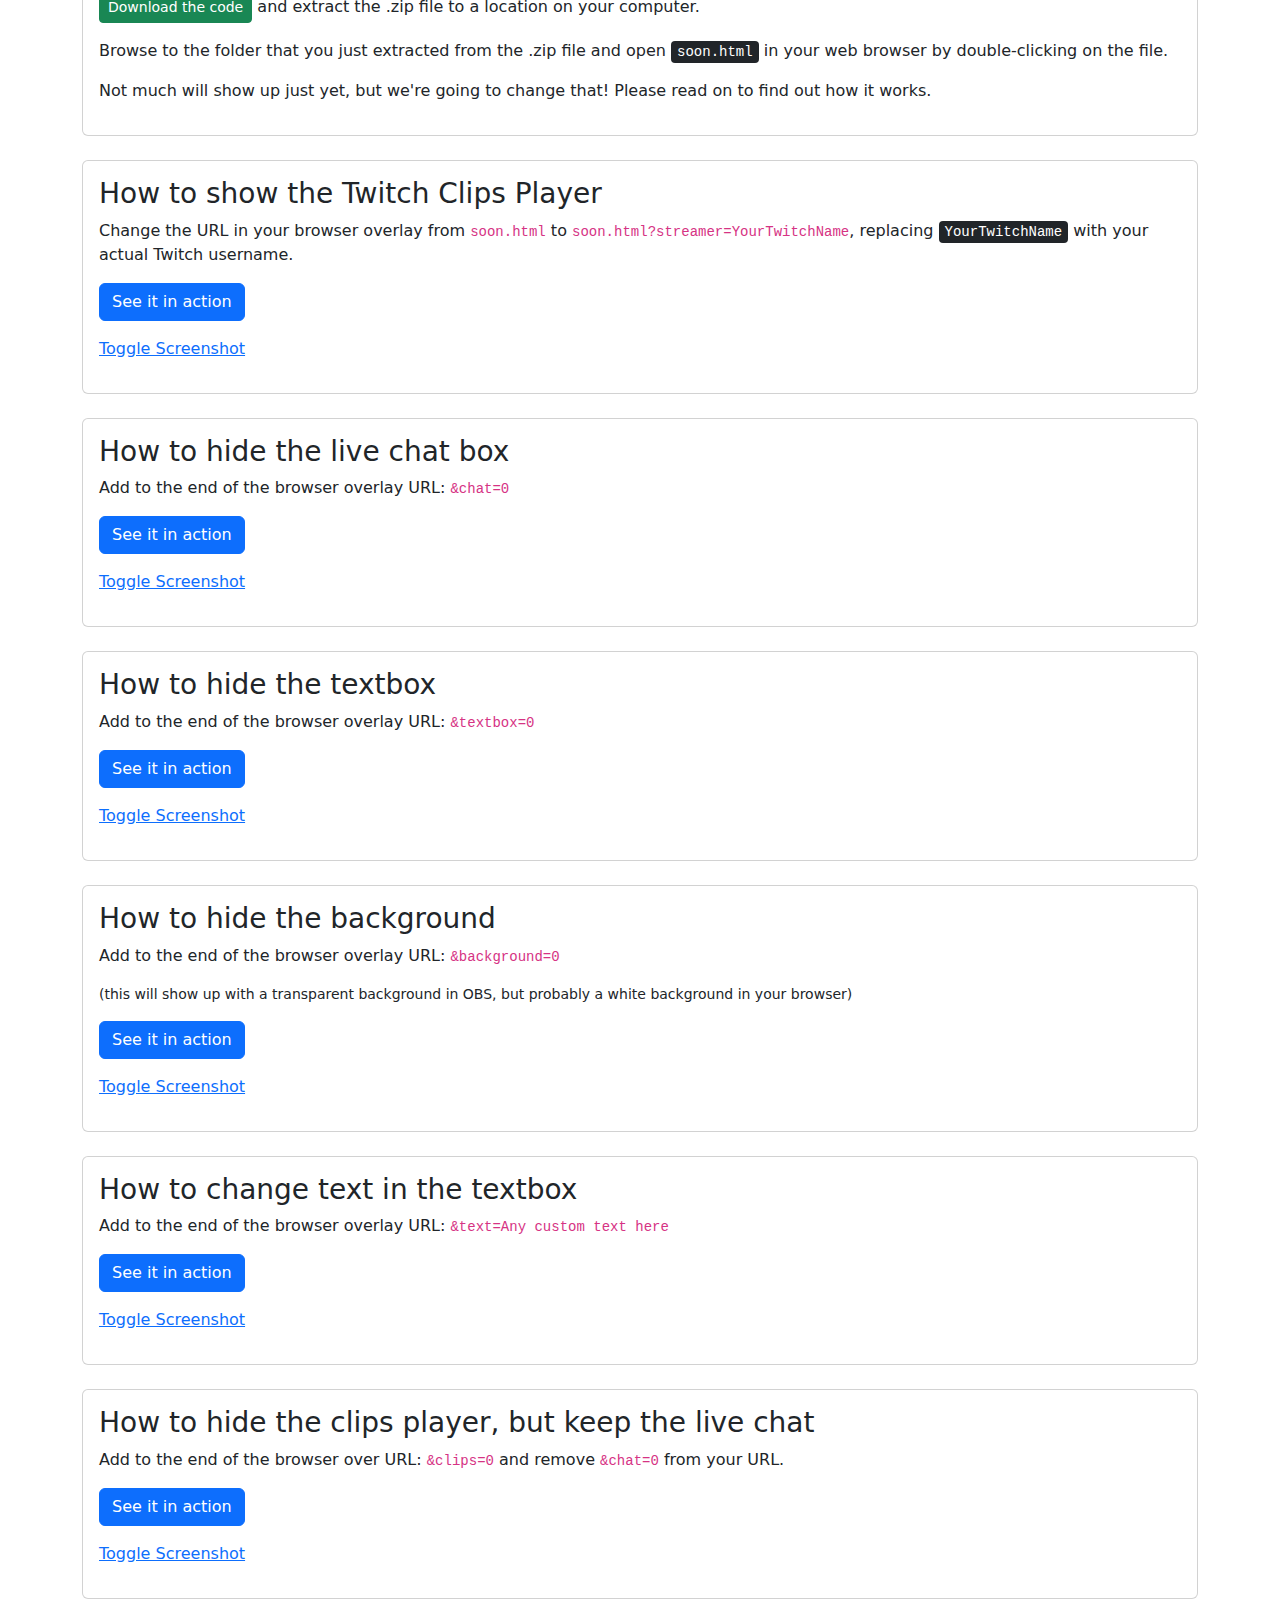
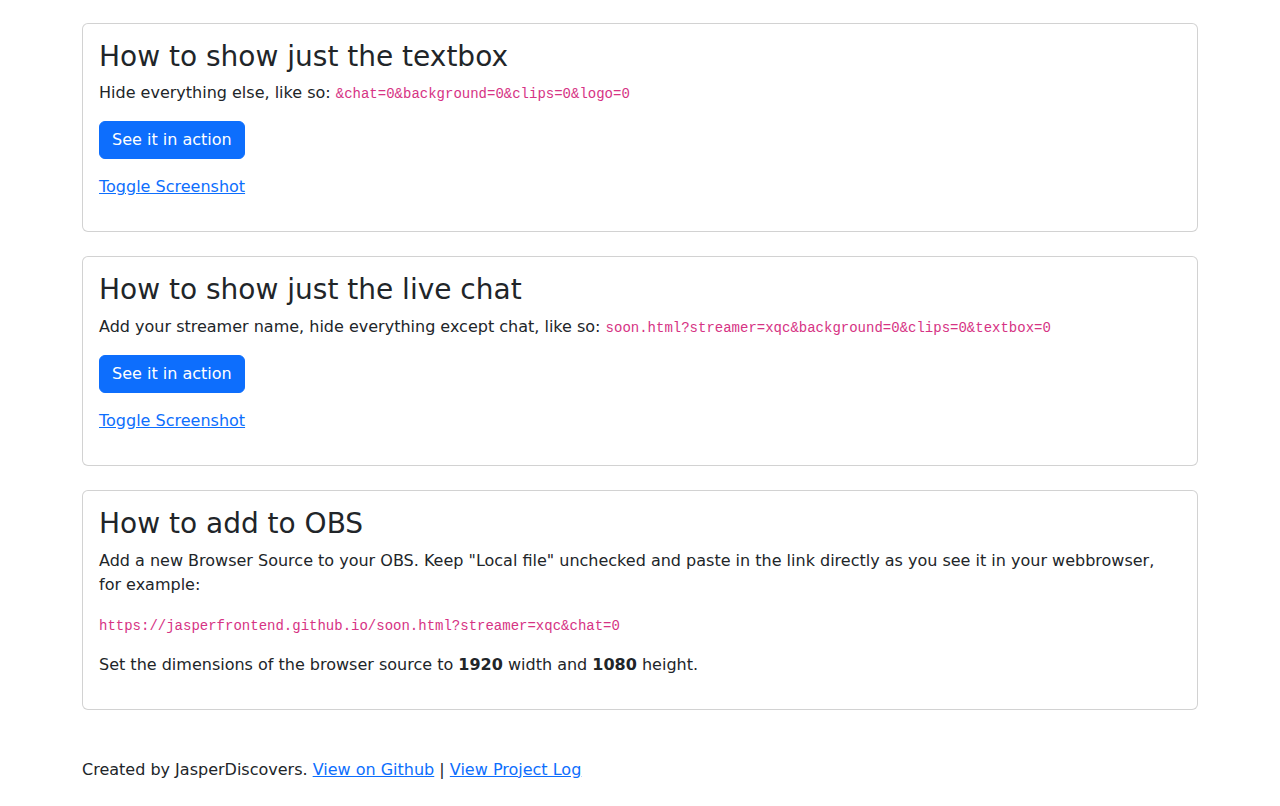
==== commit ff90c8d1: "Added shuffle=true functionality in urlParams" ====
--- a/index.html
+++ b/index.html
@@ -23,6 +23,54 @@
             <p><span class="badge bg-success">NEW</span> easily configure your ideal overlay with the configurator! <a class="btn btn-sm btn-success" href="#configurator">Configure your OBS overlay</a></p>
           </div>
         </div>
+
+        <div class="card mt-4 mb-4" id="configurator">
+          <div class="card-body"> 
+            <h3>OBS Clip Player Overlay Configurator</h3>
+            <p><span class="badge bg-success">NEW</span> easily configure your ideal overlay with this handy-dandy configurator.</p>
+            <form id="configuratorform">
+              <div class="mb-3">
+                <label for="streamer" class="form-label">Your Twitch Username</label>
+                <input type="text" class="form-control" id="streamer" placeholder="xQc">
+              </div>
+              <!-- <div class="mb-3">
+                <input type="checkbox" class="form-check-input" id="logo">
+                <label for="logo" class="form-label form-check-label">Hide the AntiScuff logo</label>
+              </div> -->
+              <div class="mb-3">
+                <input type="checkbox" class="form-check-input" id="chat">
+                <label for="chat" class="form-label form-check-label">Hide the live chat box</label>
+              </div>
+              <div class="mb-3">
+                <input type="checkbox" class="form-check-input" id="textbox">
+                <label for="textbox" class="form-label form-check-label">Hide the text box</label>
+              </div>
+              <div class="mb-3">
+                <label for="text" class="form-label">Add custom text to the textbox (if not hidden)</label>
+                <input type="text" class="form-control" id="text" placeholder="Starting soon!">
+              </div>
+              <div class="mb-3">
+                <input type="checkbox" class="form-check-input" id="background">
+                <label for="background" class="form-label form-check-label">Hide the background</label>
+              </div>
+              <div class="mb-3">
+                <input type="checkbox" class="form-check-input" id="clips">
+                <label for="clips" class="form-label form-check-label">Hide the clips player</label>
+              </div>
+              <div class="mb-3">
+                <input type="checkbox" class="form-check-input" id="shuffle">
+                <label for="shuffle" class="form-label form-check-label">Play clips randomly</label>
+              </div>
+              <div class="mb-3">
+                <label for="yourOverlayUrl" class="form-label">Your Overlay URL <span class="badge bg-secondary">click button to copy</span></label>
+                <input type="text" class="form-control mb-4" id="yourOverlayUrl" readonly placeholder="Your OBS Overlay URL will appear here">
+
+                <button class="btn btn-success btn-block" onclick="copyToClipboard();return false;">Copy My OBS Overlay URL</button>
+              </div>
+            </form>
+          </div>
+        </div>
+
         <h2>Default Layout</h2>
         <p><img class="img-fluid" src="https://jasper.monster/sharex/xqc-example.png" alt="OBS Twitch Clips Player"></p>
         <h2>Features</h2>
@@ -194,48 +242,7 @@
             <p>Set the dimensions of the browser source to <strong>1920</strong> width and <strong>1080</strong> height.</p>
           </div>
         </div>
-        <div class="card mt-4 mb-4" id="configurator">
-          <div class="card-body"> 
-            <h3>Quick Configurator</h3>
-            <p><span class="badge bg-success">NEW</span> easily configure your ideal overlay with this handy-dandy configurator.</p>
-            <form id="configuratorform">
-              <div class="mb-3">
-                <label for="streamer" class="form-label">Your Twitch Username</label>
-                <input type="text" class="form-control" id="streamer" placeholder="xQc">
-              </div>
-              <!-- <div class="mb-3">
-                <input type="checkbox" class="form-check-input" id="logo">
-                <label for="logo" class="form-label form-check-label">Hide the AntiScuff logo</label>
-              </div> -->
-              <div class="mb-3">
-                <input type="checkbox" class="form-check-input" id="chat">
-                <label for="chat" class="form-label form-check-label">Hide the live chat box</label>
-              </div>
-              <div class="mb-3">
-                <input type="checkbox" class="form-check-input" id="textbox">
-                <label for="textbox" class="form-label form-check-label">Hide the text box</label>
-              </div>
-              <div class="mb-3">
-                <label for="text" class="form-label">Add custom text to the textbox (if not hidden)</label>
-                <input type="text" class="form-control" id="text" placeholder="Starting soon!">
-              </div>
-              <div class="mb-3">
-                <input type="checkbox" class="form-check-input" id="background">
-                <label for="background" class="form-label form-check-label">Hide the background</label>
-              </div>
-              <div class="mb-3">
-                <input type="checkbox" class="form-check-input" id="clips">
-                <label for="clips" class="form-label form-check-label">Hide the clips player</label>
-              </div>
-              <div class="mb-3">
-                <label for="yourOverlayUrl" class="form-label">Your Overlay URL <span class="badge bg-success">click button to copy</span></label>
-                <input type="text" class="form-control mb-4" id="yourOverlayUrl" readonly placeholder="Your OBS Overlay URL will appear here">
-
-                <button class="btn btn-success btn-block" onclick="copyToClipboard();return false;">Copy My OBS Overlay URL</button>
-              </div>
-            </form>
-          </div>
-        </div>
+
         
       </div>
 
@@ -258,28 +265,14 @@
     }
 
     function updateUrl() {
-      const checkedBoxes = document.querySelectorAll('input[type="checkbox"]:checked');
+      const checkedBoxes = document.querySelectorAll('input[type="checkbox"]:not(#shuffle):checked');
+      const shuffle = document.querySelector('input#shuffle:checked');
       const streamerName  = document.getElementById('streamer').value;
       const textInput = document.getElementById('text').value;
       const urlLink = document.getElementById('yourOverlayUrl');
 
       let url = 'https://jasperfrontend.github.io/soon.html';
 
-      // if (streamerName !== '') {
-      //   url += `&streamer=${streamerName}`;
-      // }
-
-      // if (textInput !== '') {
-      //   url += `&text=${textInput}`;
-      // }
-
-      // // Verplaats de ? naar de juiste positie
-      // if (url.indexOf('?') !== -1) {
-      //   const parts = url.split('?');
-      //   url = parts[0] + '?' + parts[1];
-      // }
-
-
       if (streamerName !== '') {
         url += `?streamer=${streamerName}`;
       }
@@ -291,6 +284,9 @@
       if (textInput !== '') {
         url += `&text=${textInput}`;
       }
+      if (shuffle) {
+        url += `&shuffle=true`;
+      }
 
       urlLink.value = url;
     }
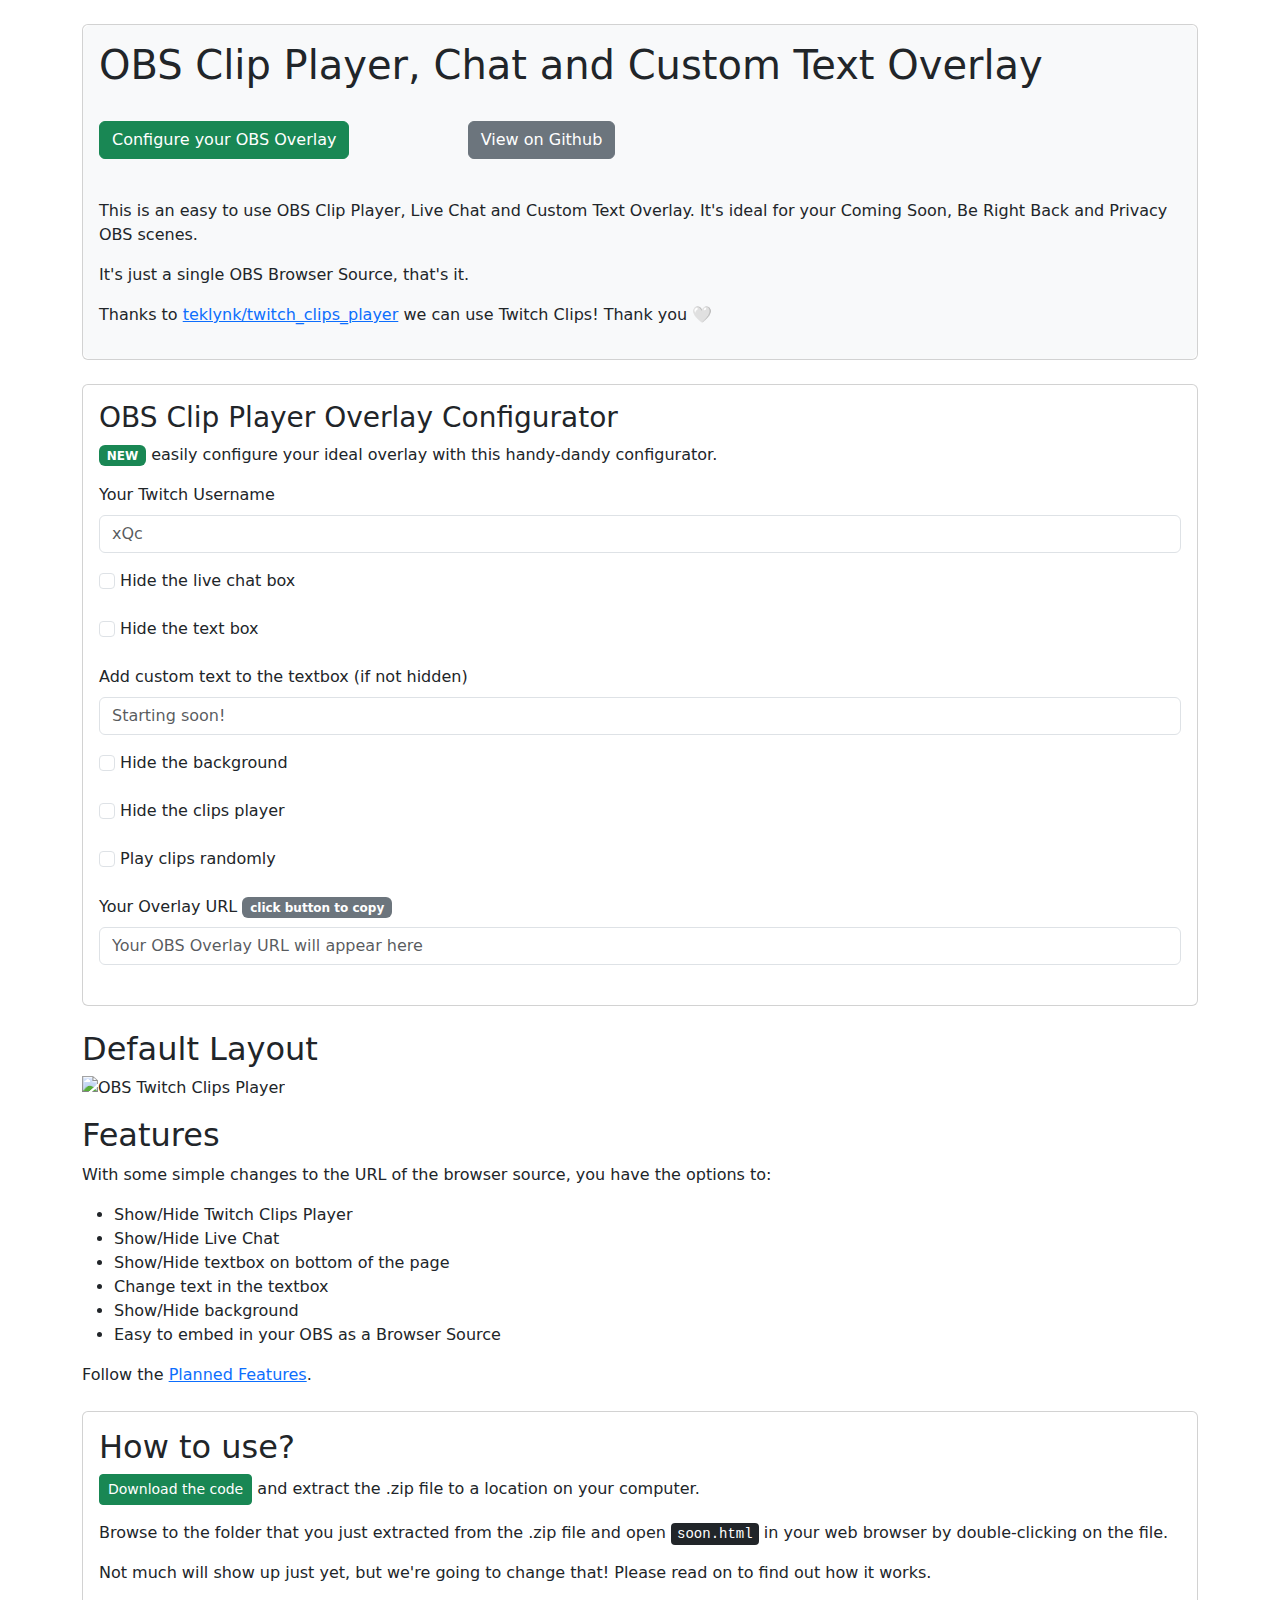
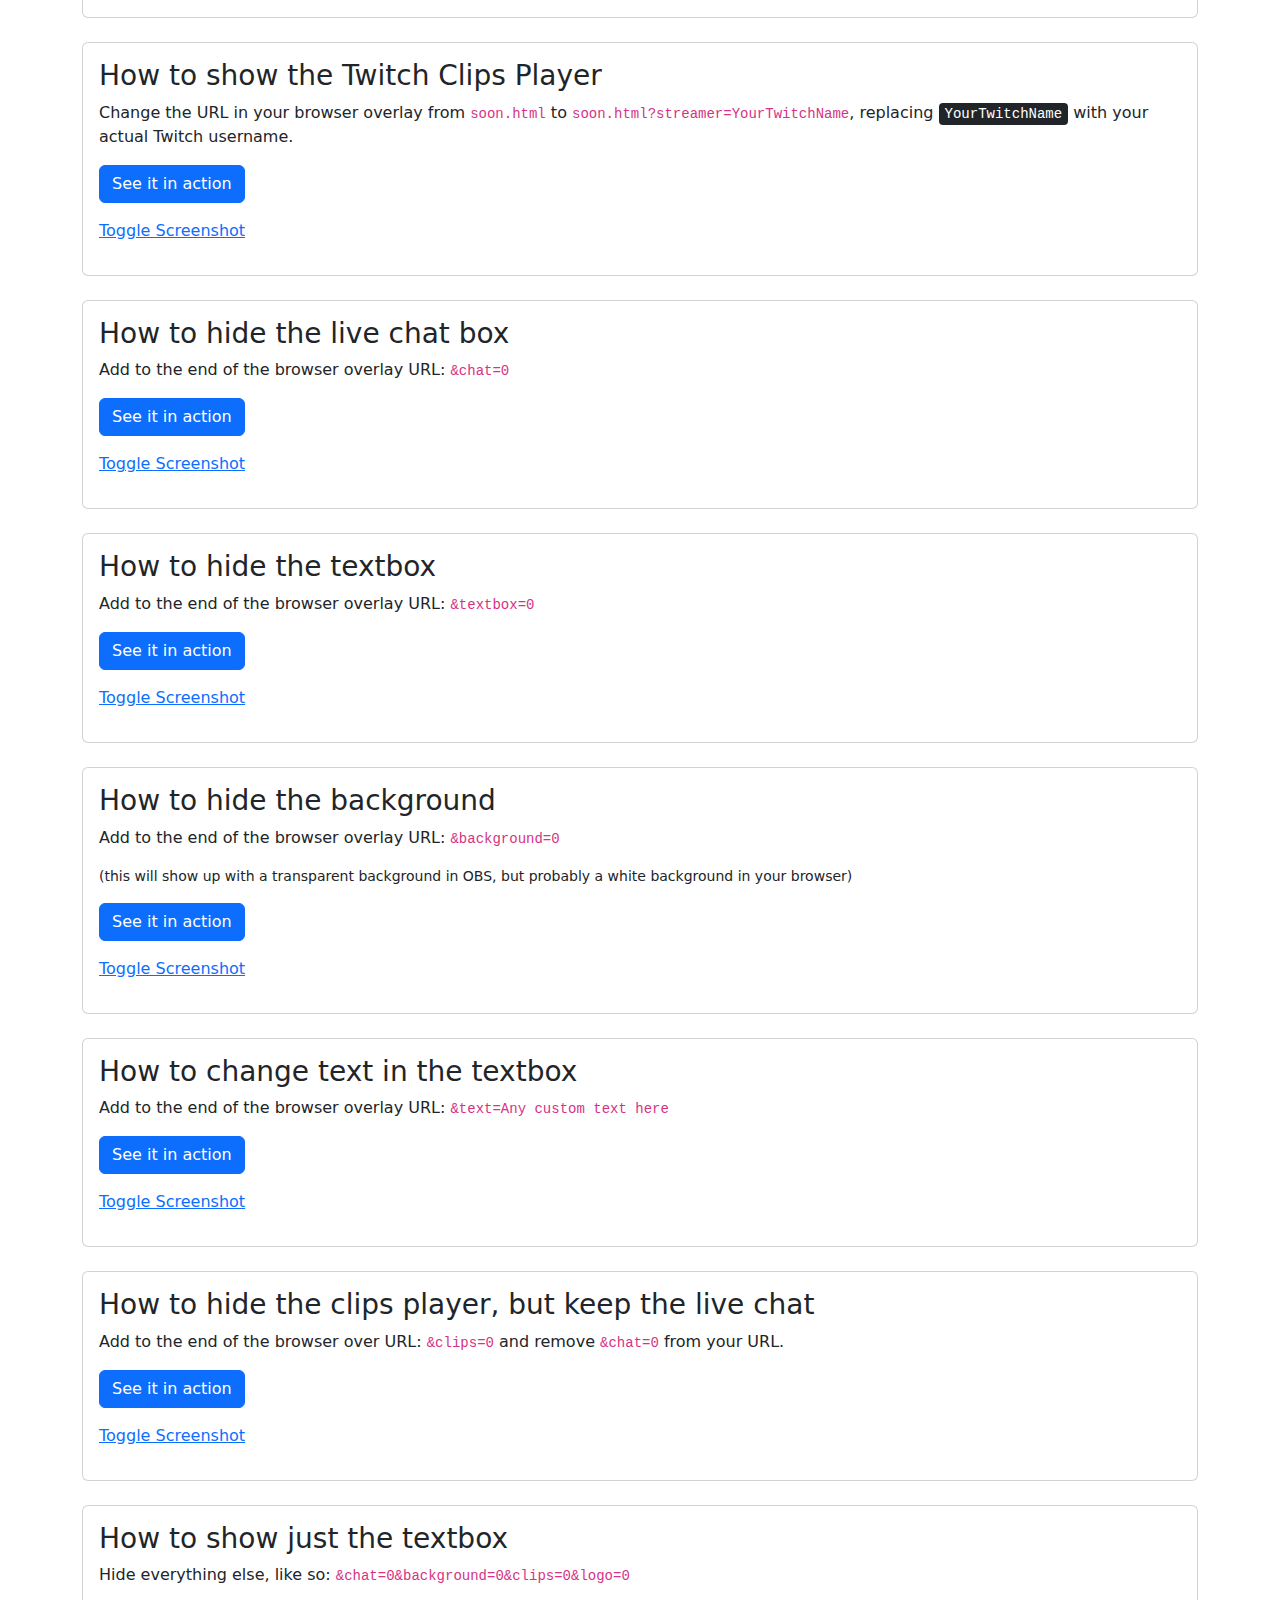
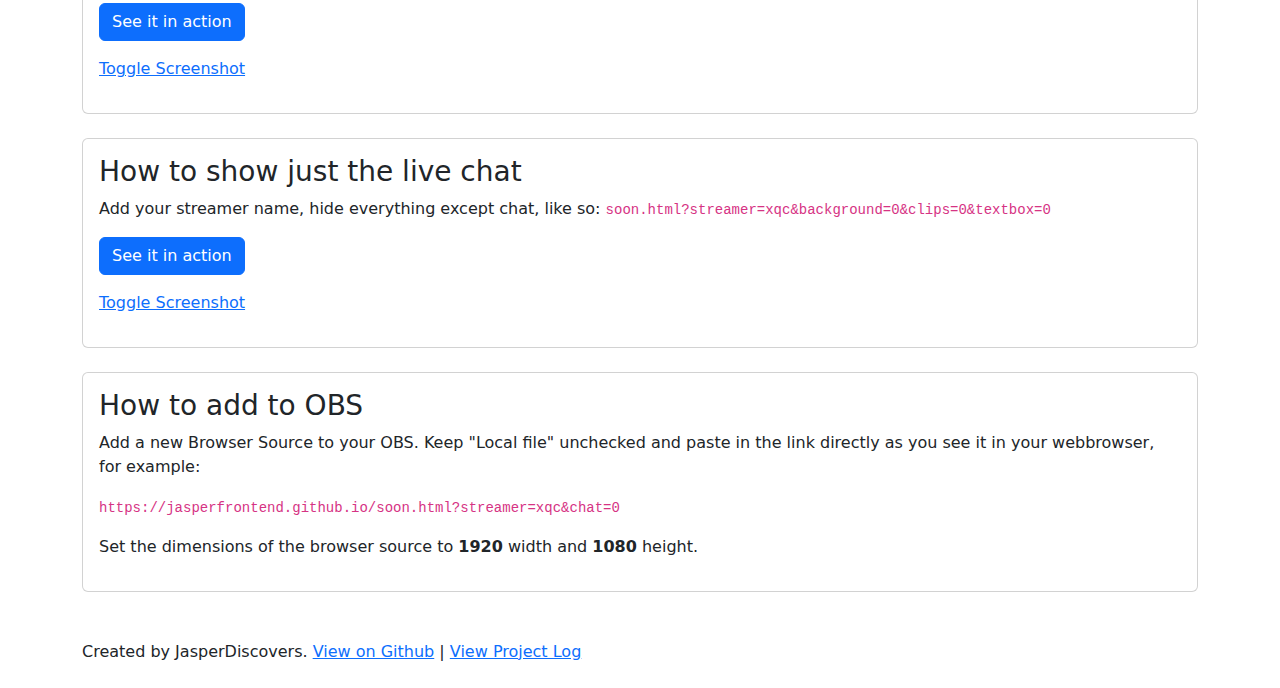
==== commit e6d5a5cd: "Cleaned up index.html, changed streamer to channel code-wide" ====
--- a/index.html
+++ b/index.html
@@ -13,14 +13,17 @@
     <div class="row">
       <div class="col">
         <div class="card mt-4 mb-4">
-          <div class="card-body">        
+          <div class="card-body highlight">        
             <h1>OBS Clip Player, Chat and Custom Text Overlay</h1>
-            <p><a class="btn mt-4 mb-4 btn-primary" href="https://github.com/jasperfrontend/jasperfrontend.github.io" target="_blank">View on Github</a></p>
+            <div class="row">
+              <div class="col-md-4"><p><a class="btn mt-4 mb-4 btn-success" href="#configurator">Configure your OBS Overlay</a></p></div>
+              <div class="col"><p><a class="btn mt-4 mb-4 btn-secondary" href="https://github.com/jasperfrontend/jasperfrontend.github.io" target="_blank">View on Github</a></p></div>
+            </div>
+            
+            
             <p>This is an easy to use OBS Clip Player, Live Chat and Custom Text Overlay. It's ideal for your Coming Soon, Be Right Back and Privacy OBS scenes. </p>
-            <p>It's just a single .html file, hosted locally on your computer and that's it.</p>
+            <p>It's just a single OBS Browser Source, that's it.</p>
             <p>Thanks to <a href="https://github.com/teklynk/twitch_clips_player" target="_blank">teklynk/twitch_clips_player</a> we can use Twitch Clips! Thank you 🤍</p>    
-            <hr>
-            <p><span class="badge bg-success">NEW</span> easily configure your ideal overlay with the configurator! <a class="btn btn-sm btn-success" href="#configurator">Configure your OBS overlay</a></p>
           </div>
         </div>
 
@@ -30,13 +33,9 @@
             <p><span class="badge bg-success">NEW</span> easily configure your ideal overlay with this handy-dandy configurator.</p>
             <form id="configuratorform">
               <div class="mb-3">
-                <label for="streamer" class="form-label">Your Twitch Username</label>
-                <input type="text" class="form-control" id="streamer" placeholder="xQc">
-              </div>
-              <!-- <div class="mb-3">
-                <input type="checkbox" class="form-check-input" id="logo">
-                <label for="logo" class="form-label form-check-label">Hide the AntiScuff logo</label>
-              </div> -->
+                <label for="channel" class="form-label">Your Twitch Username</label>
+                <input type="text" class="form-control" id="channel" placeholder="xQc">
+              </div>
               <div class="mb-3">
                 <input type="checkbox" class="form-check-input" id="chat">
                 <label for="chat" class="form-label form-check-label">Hide the live chat box</label>
@@ -65,7 +64,7 @@
                 <label for="yourOverlayUrl" class="form-label">Your Overlay URL <span class="badge bg-secondary">click button to copy</span></label>
                 <input type="text" class="form-control mb-4" id="yourOverlayUrl" readonly placeholder="Your OBS Overlay URL will appear here">
 
-                <button class="btn btn-success btn-block" onclick="copyToClipboard();return false;">Copy My OBS Overlay URL</button>
+                <button class="btn btn-success" id="copy-source" onclick="copyToClipboard();return false;">Copy My OBS Overlay URL</button>
               </div>
             </form>
           </div>
@@ -267,14 +266,15 @@
     function updateUrl() {
       const checkedBoxes = document.querySelectorAll('input[type="checkbox"]:not(#shuffle):checked');
       const shuffle = document.querySelector('input#shuffle:checked');
-      const streamerName  = document.getElementById('streamer').value;
+      const channelName  = document.getElementById('channel').value;
       const textInput = document.getElementById('text').value;
       const urlLink = document.getElementById('yourOverlayUrl');
 
       let url = 'https://jasperfrontend.github.io/soon.html';
 
-      if (streamerName !== '') {
-        url += `?streamer=${streamerName}`;
+      if (channelName !== '') {
+        url += `?channel=${channelName}`;
+        document.getElementById('copy-source').style.display = "block";
       }
 
       for (const box of checkedBoxes) {
@@ -295,7 +295,7 @@
       box.addEventListener('change', updateUrl);
     });
 
-    document.getElementById('streamer').addEventListener('change', updateUrl);
+    document.getElementById('channel').addEventListener('change', updateUrl);
     document.getElementById('text').addEventListener('change', updateUrl);
 
   </script>
--- a/index-styles.css
+++ b/index-styles.css
@@ -0,0 +1,9 @@
+.highlight {
+	background-color: #f8f9fa;
+  overflow: hidden;
+  border-radius: 8px;
+}
+
+#copy-source {
+  display: none;
+}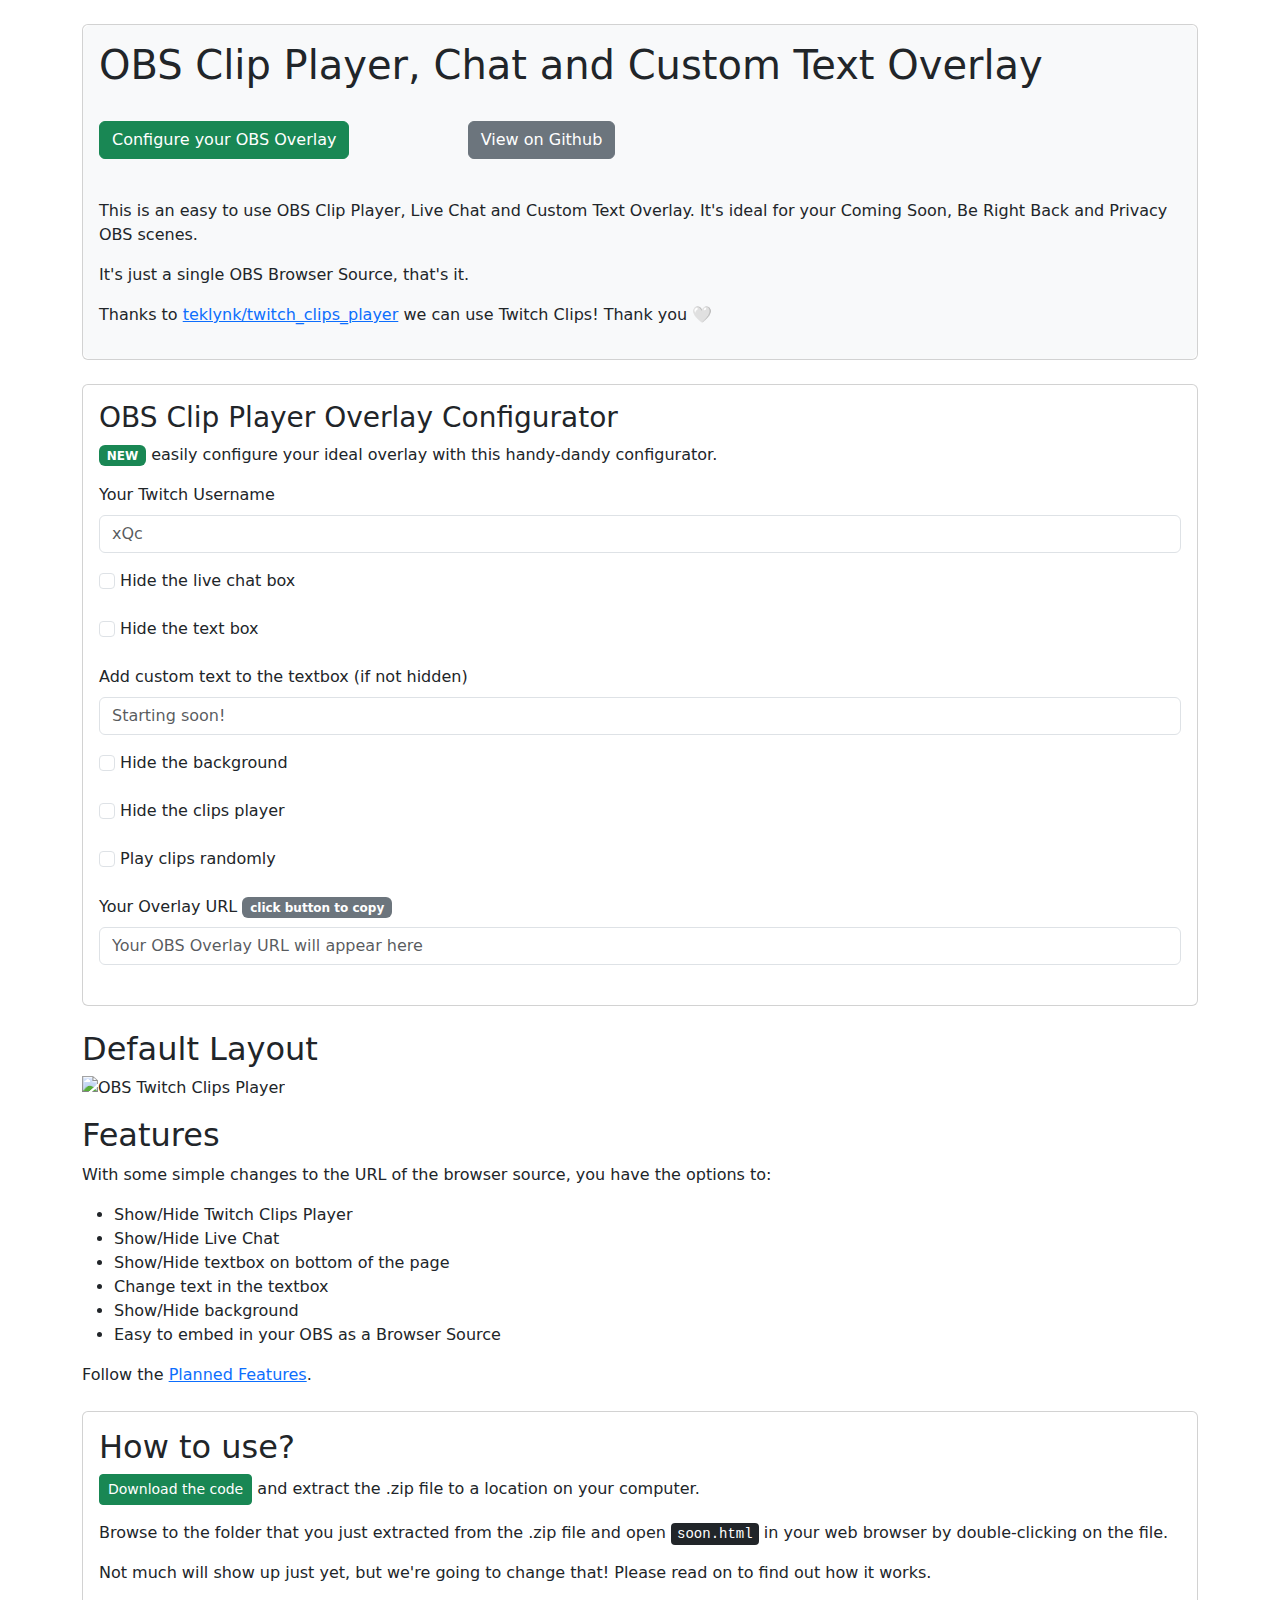
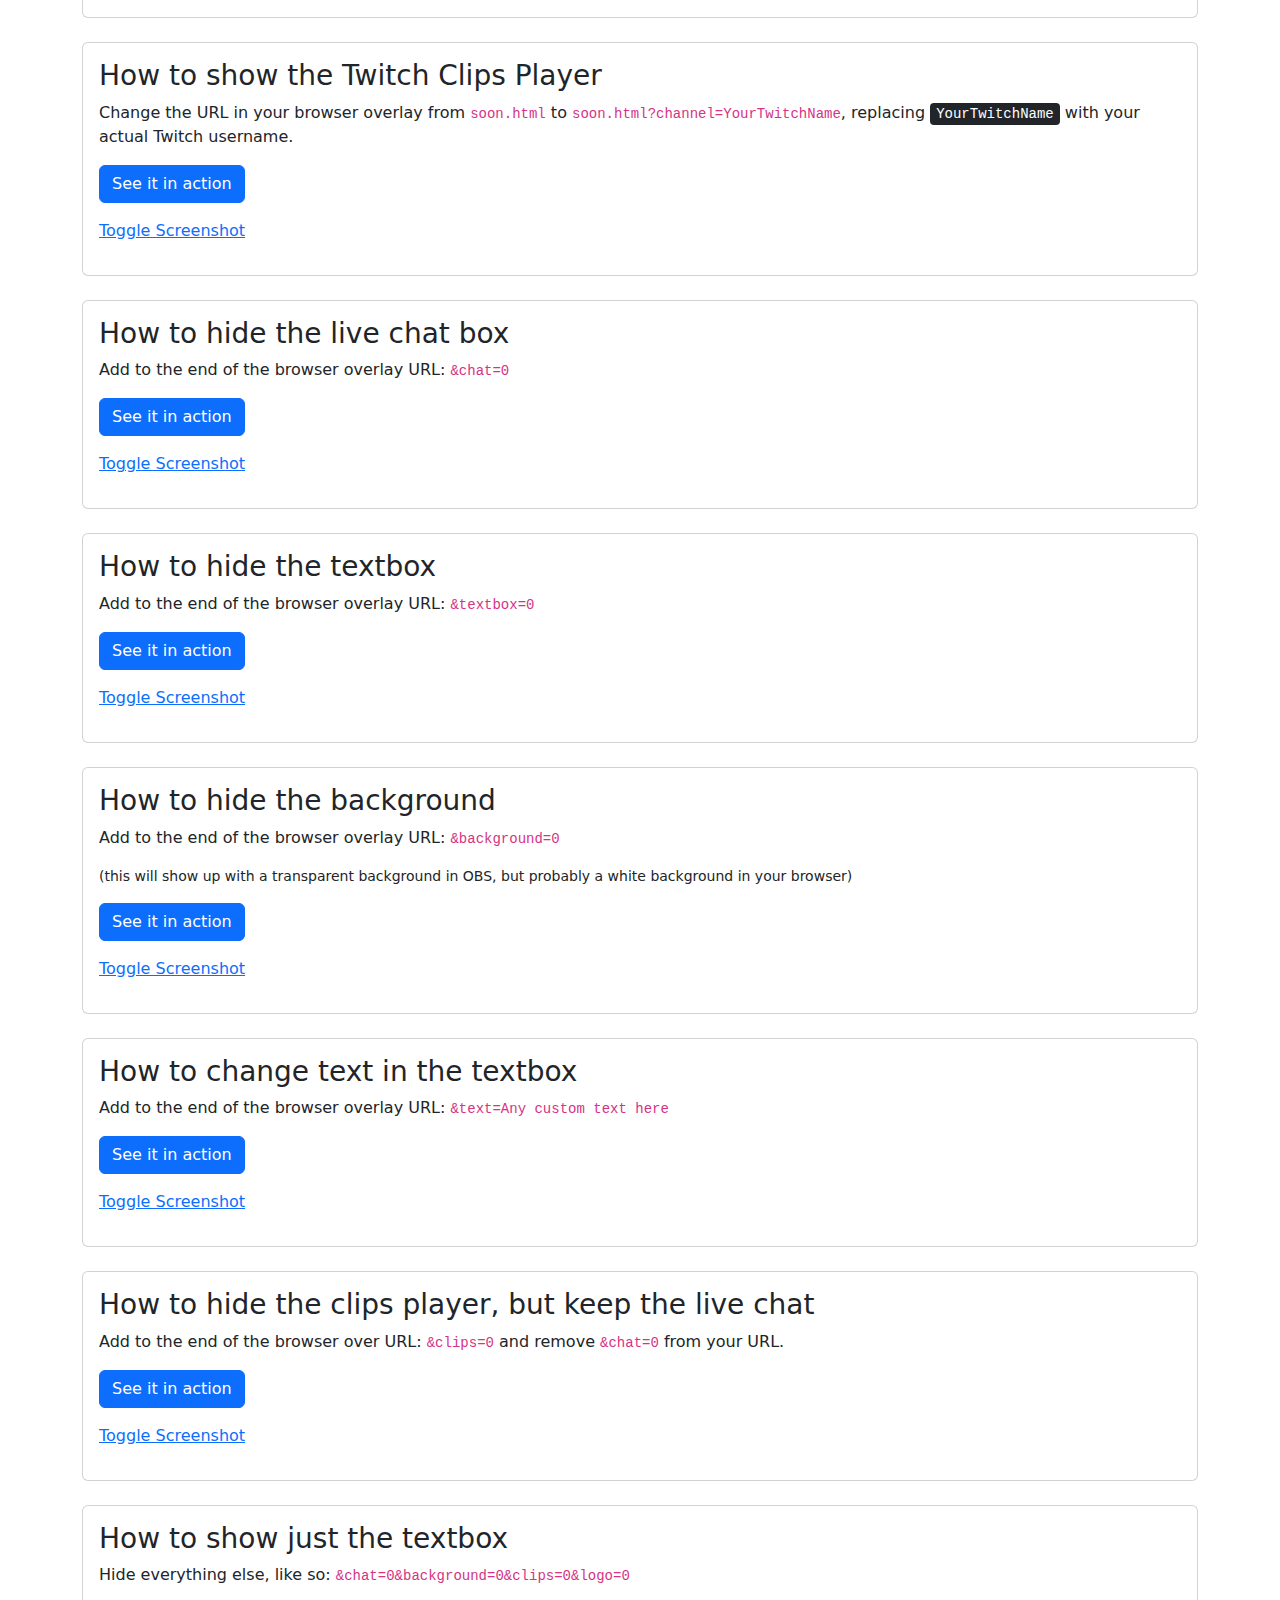
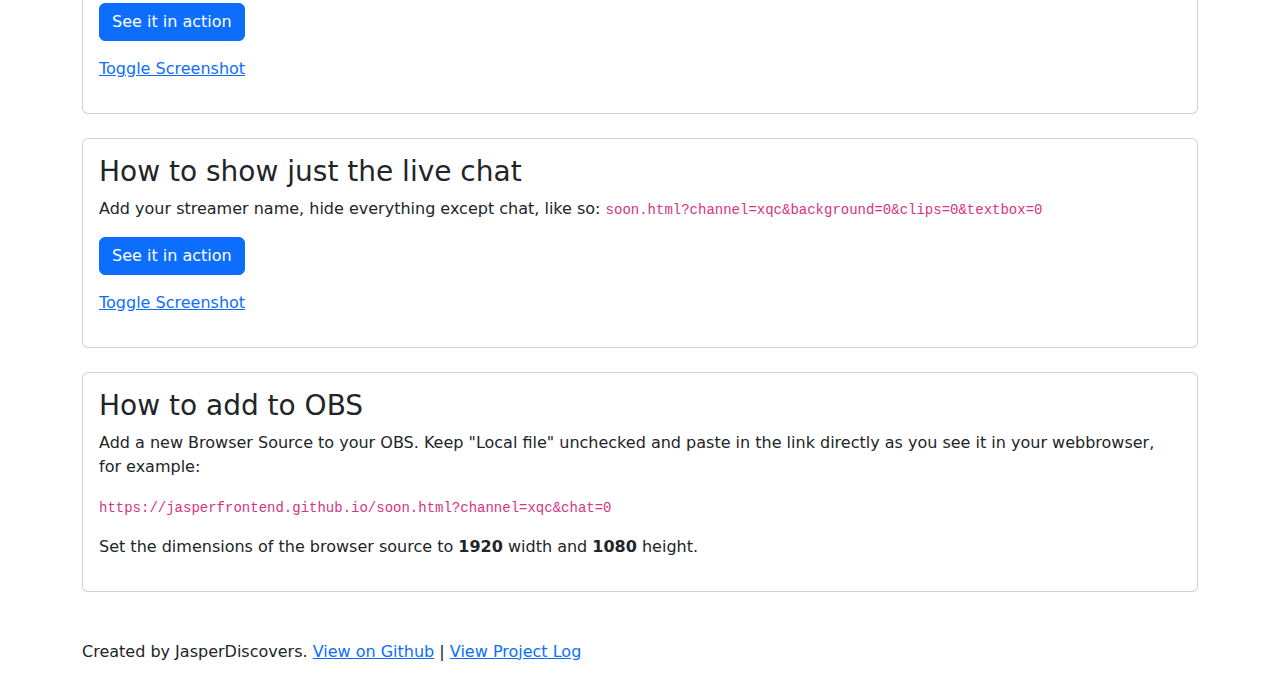
==== commit cb0e2362: "Fixed links" ====
--- a/index.html
+++ b/index.html
@@ -96,9 +96,9 @@
         <div class="card mt-4 mb-4">
           <div class="card-body"> 
             <h3>How to show the Twitch Clips Player</h3>
-            <p>Change the URL in your browser overlay from <code>soon.html</code> to <code>soon.html?streamer=YourTwitchName</code>, replacing
+            <p>Change the URL in your browser overlay from <code>soon.html</code> to <code>soon.html?channel=YourTwitchName</code>, replacing
             <kbd>YourTwitchName</kbd> with your actual Twitch username.</p>
-            <p><a class="btn btn-primary" href="https://jasperfrontend.github.io/soon.html?streamer=xqc" target="_blank">See it in action</a></p>
+            <p><a class="btn btn-primary" href="https://jasperfrontend.github.io/soon.html?channel=xqc" target="_blank">See it in action</a></p>
             <p>
               <a data-bs-toggle="collapse" href="#twitch-clip-player" role="button" aria-expanded="false" aria-controls="collapseExample">
                 Toggle Screenshot
@@ -115,7 +115,7 @@
           <div class="card-body"> 
             <h3>How to hide the live chat box</h3>
             <p>Add to the end of the browser overlay URL: <code>&amp;chat=0</code></p>
-            <p><a class="btn btn-primary" href="https://jasperfrontend.github.io/soon.html?streamer=xqc&chat=0" target="_blank">See it in action</a></p>
+            <p><a class="btn btn-primary" href="https://jasperfrontend.github.io/soon.html?channel=xqc&chat=0" target="_blank">See it in action</a></p>
             <p>
               <a data-bs-toggle="collapse" href="#hide-chat-box" role="button" aria-expanded="false" aria-controls="collapseExample">
                 Toggle Screenshot
@@ -132,7 +132,7 @@
           <div class="card-body"> 
             <h3>How to hide the textbox</h3>
             <p>Add to the end of the browser overlay URL: <code>&amp;textbox=0</code></p>
-            <p><a class="btn btn-primary" href="https://jasperfrontend.github.io/soon.html?streamer=xqc&chat=0&textbox=0" target="_blank">See it in action</a></p>
+            <p><a class="btn btn-primary" href="https://jasperfrontend.github.io/soon.html?channel=xqc&chat=0&textbox=0" target="_blank">See it in action</a></p>
             <p>
               <a data-bs-toggle="collapse" href="#hide-text-box" role="button" aria-expanded="false" aria-controls="collapseExample">
                 Toggle Screenshot
@@ -150,7 +150,7 @@
             <h3>How to hide the background</h3>
             <p>Add to the end of the browser overlay URL: <code>&amp;background=0</code></p>
             <p class="small">(this will show up with a transparent background in OBS, but probably a white background in your browser)</p>
-            <p><a class="btn btn-primary" href="https://jasperfrontend.github.io/soon.html?streamer=xqc&chat=0&background=0" target="_blank">See it in action</a></p>
+            <p><a class="btn btn-primary" href="https://jasperfrontend.github.io/soon.html?channel=xqc&chat=0&background=0" target="_blank">See it in action</a></p>
             <p>
               <a data-bs-toggle="collapse" href="#hide-background" role="button" aria-expanded="false" aria-controls="collapseExample">
                 Toggle Screenshot
@@ -167,7 +167,7 @@
           <div class="card-body"> 
             <h3>How to change text in the textbox</h3>
             <p>Add to the end of the browser overlay URL: <code>&amp;text=Any custom text here</code></p>
-            <p><a class="btn btn-primary" href="https://jasperfrontend.github.io/soon.html?streamer=xqc&chat=0&background=0&text=Any%20custom%20text%20here" target="_blank">See it in action</a></p>
+            <p><a class="btn btn-primary" href="https://jasperfrontend.github.io/soon.html?channel=xqc&chat=0&background=0&text=Any%20custom%20text%20here" target="_blank">See it in action</a></p>
             <p>
               <a data-bs-toggle="collapse" href="#change-text" role="button" aria-expanded="false" aria-controls="collapseExample">
                 Toggle Screenshot
@@ -184,7 +184,7 @@
           <div class="card-body"> 
             <h3>How to hide the clips player, but keep the live chat</h3>
             <p>Add to the end of the browser over URL: <code>&amp;clips=0</code> and remove <code>&amp;chat=0</code> from your URL.</p>
-            <p><a class="btn btn-primary" href="https://jasperfrontend.github.io/soon.html?streamer=xqc&background=0&clips=0" target="_blank">See it in action</a></p>
+            <p><a class="btn btn-primary" href="https://jasperfrontend.github.io/soon.html?channel=xqc&background=0&clips=0" target="_blank">See it in action</a></p>
             <p>
               <a data-bs-toggle="collapse" href="#hide-player-keep-chat" role="button" aria-expanded="false" aria-controls="collapseExample">
                 Toggle Screenshot
@@ -218,8 +218,8 @@
         <div class="card mt-4 mb-4">
           <div class="card-body"> 
             <h3>How to show just the live chat</h3>
-            <p>Add your streamer name, hide everything except chat, like so: <code>soon.html?streamer=xqc&amp;background=0&amp;clips=0&amp;textbox=0</code></p>
-            <p><a class="btn btn-primary" href="https://jasperfrontend.github.io/soon.html?streamer=xqc&background=0&clips=0&textbox=0" target="_blank">See it in action</a></p>
+            <p>Add your streamer name, hide everything except chat, like so: <code>soon.html?channel=xqc&amp;background=0&amp;clips=0&amp;textbox=0</code></p>
+            <p><a class="btn btn-primary" href="https://jasperfrontend.github.io/soon.html?channel=xqc&background=0&clips=0&textbox=0" target="_blank">See it in action</a></p>
             <p>
               <a data-bs-toggle="collapse" href="#show-just-chat" role="button" aria-expanded="false" aria-controls="collapseExample">
                 Toggle Screenshot
@@ -237,7 +237,7 @@
           <div class="card-body"> 
             <h3>How to add to OBS</h3>
             <p>Add a new Browser Source to your OBS. Keep "Local file" unchecked and paste in the link directly as you see it in your webbrowser, for example:</p>
-            <p><code>https://jasperfrontend.github.io/soon.html?streamer=xqc&chat=0</code></p>
+            <p><code>https://jasperfrontend.github.io/soon.html?channel=xqc&chat=0</code></p>
             <p>Set the dimensions of the browser source to <strong>1920</strong> width and <strong>1080</strong> height.</p>
           </div>
         </div>
